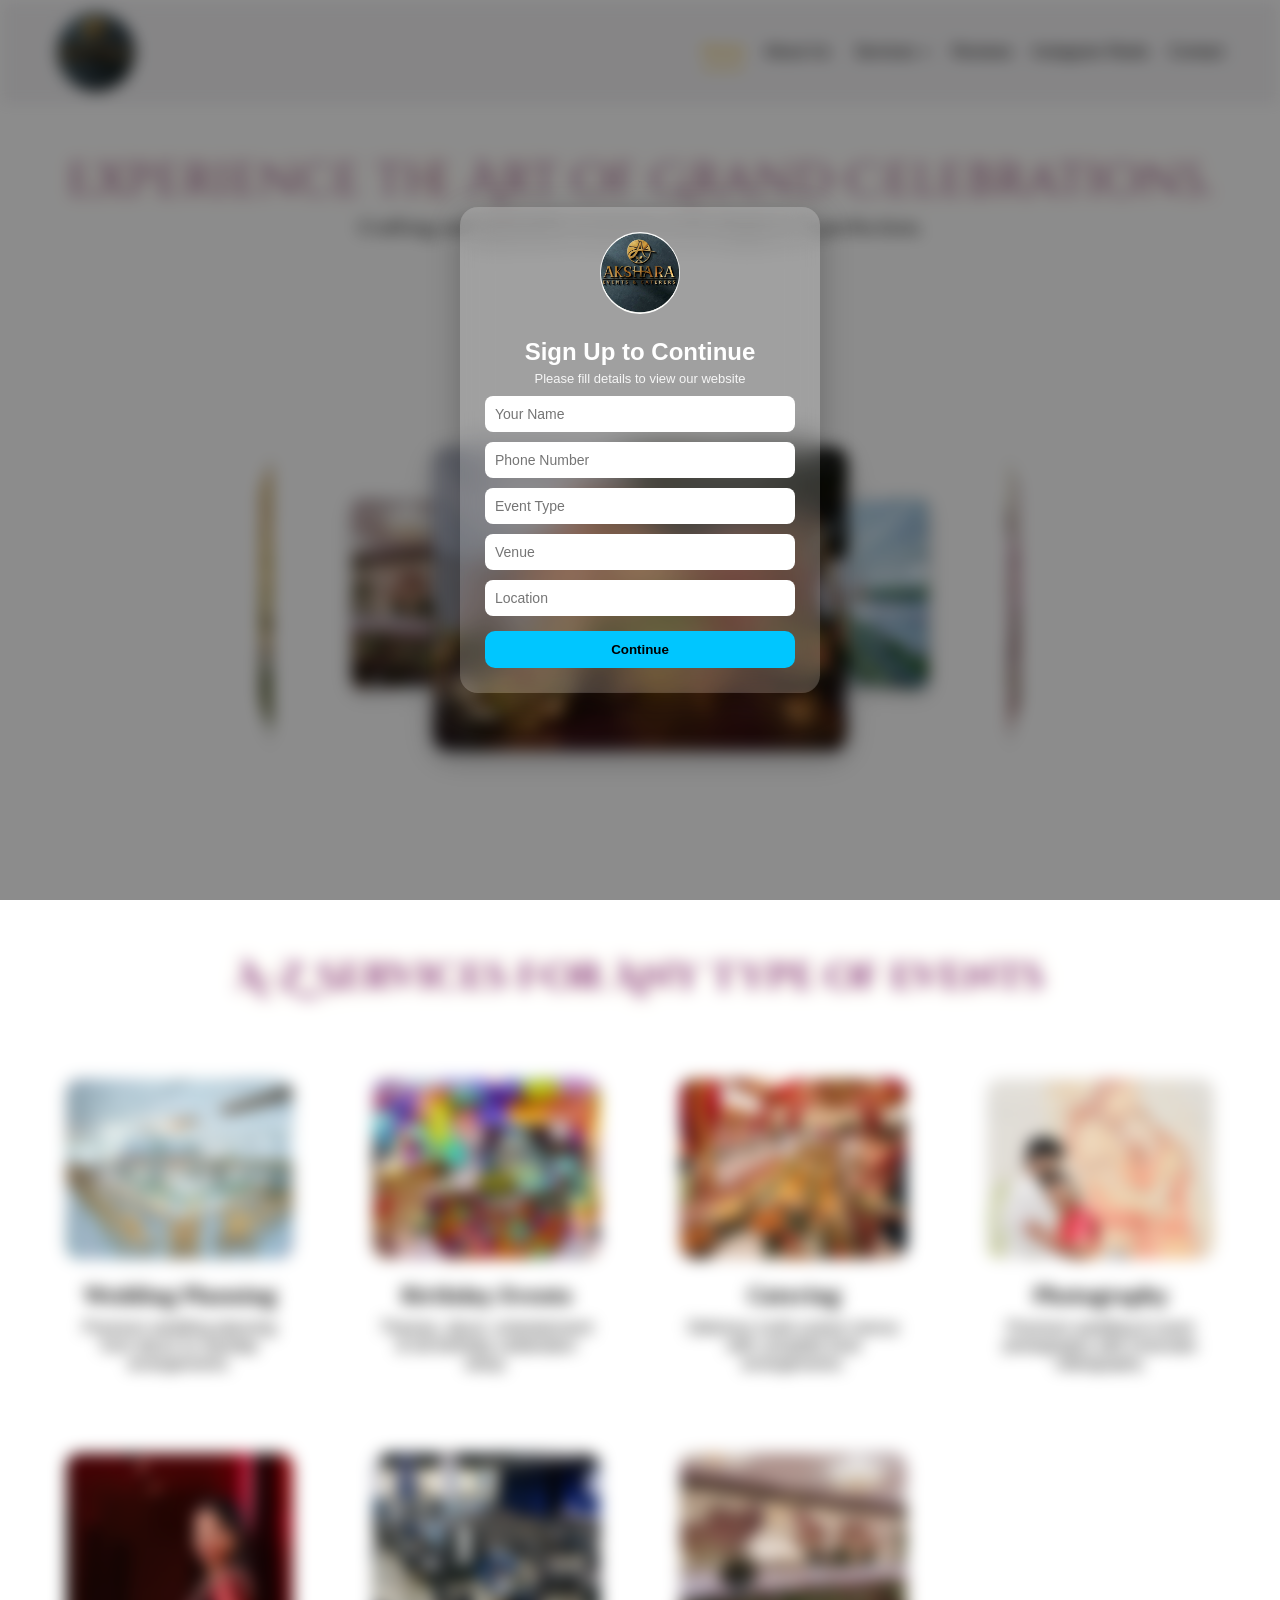
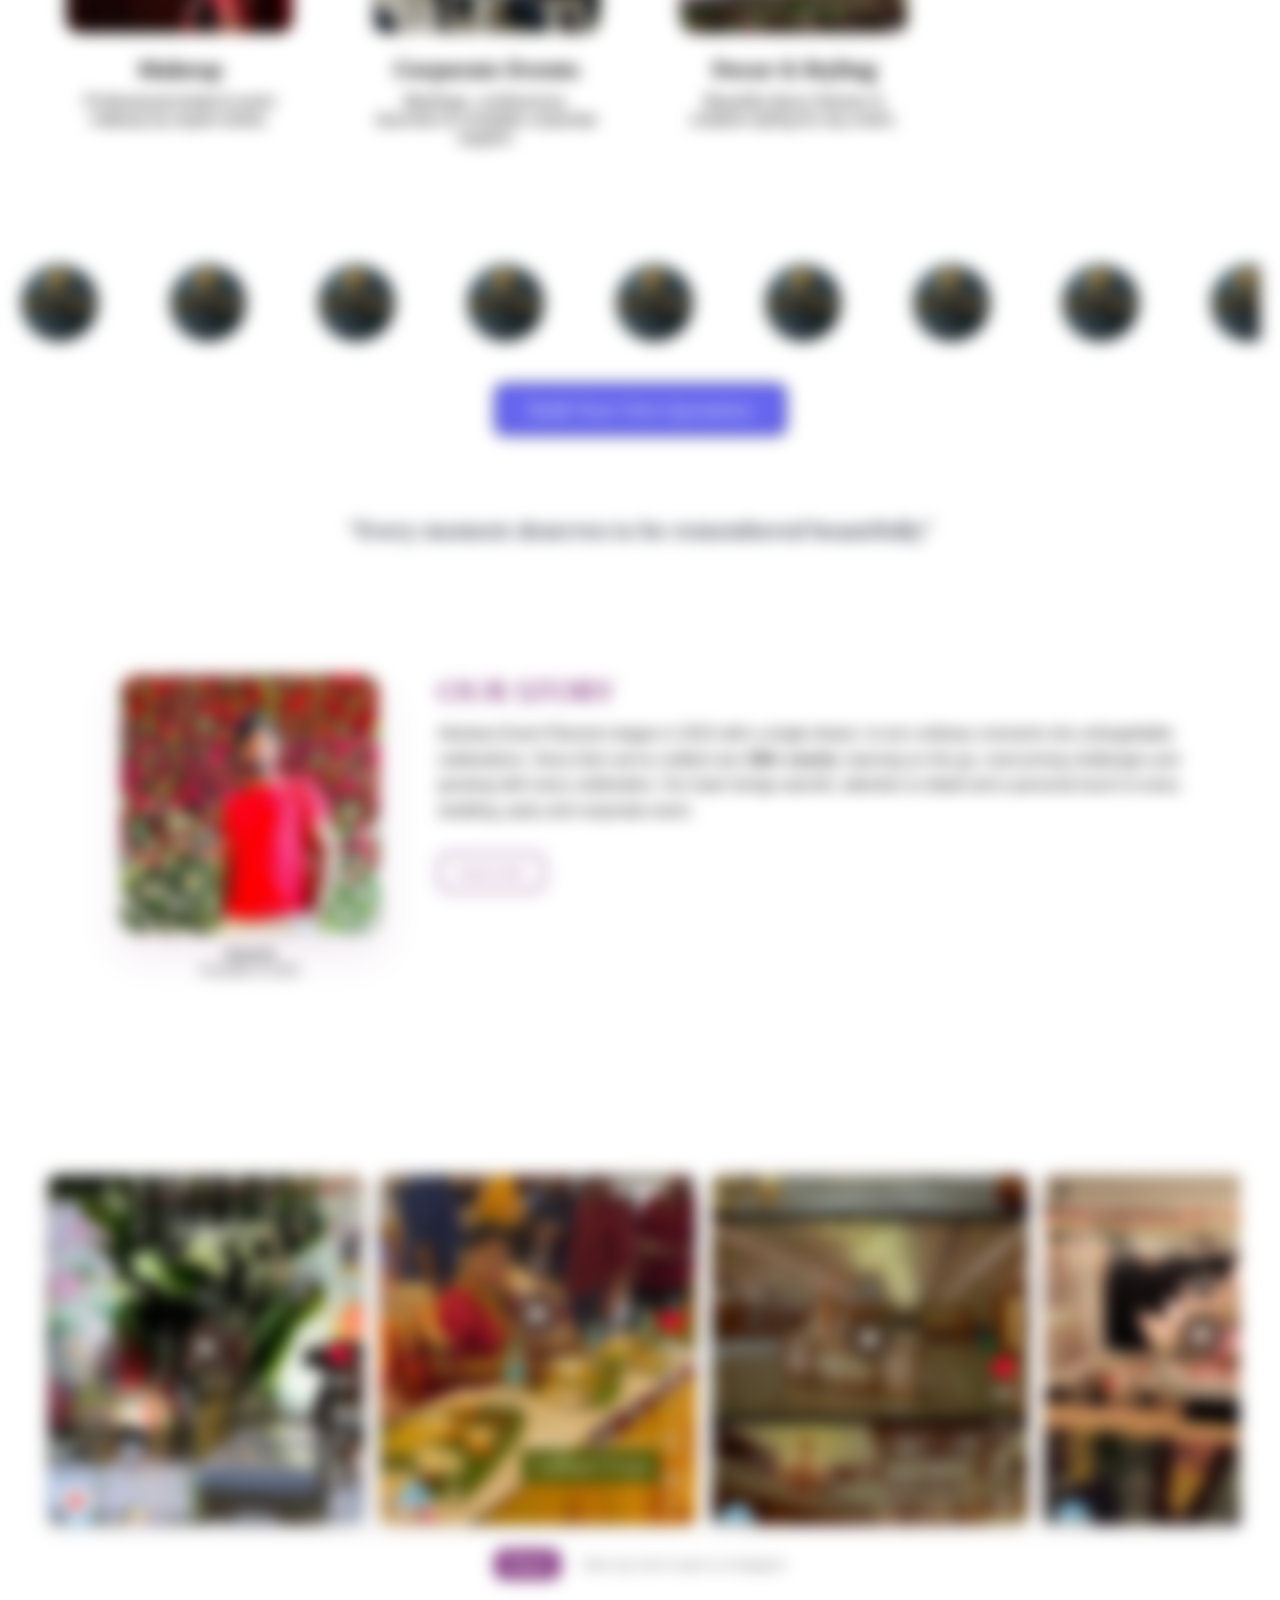
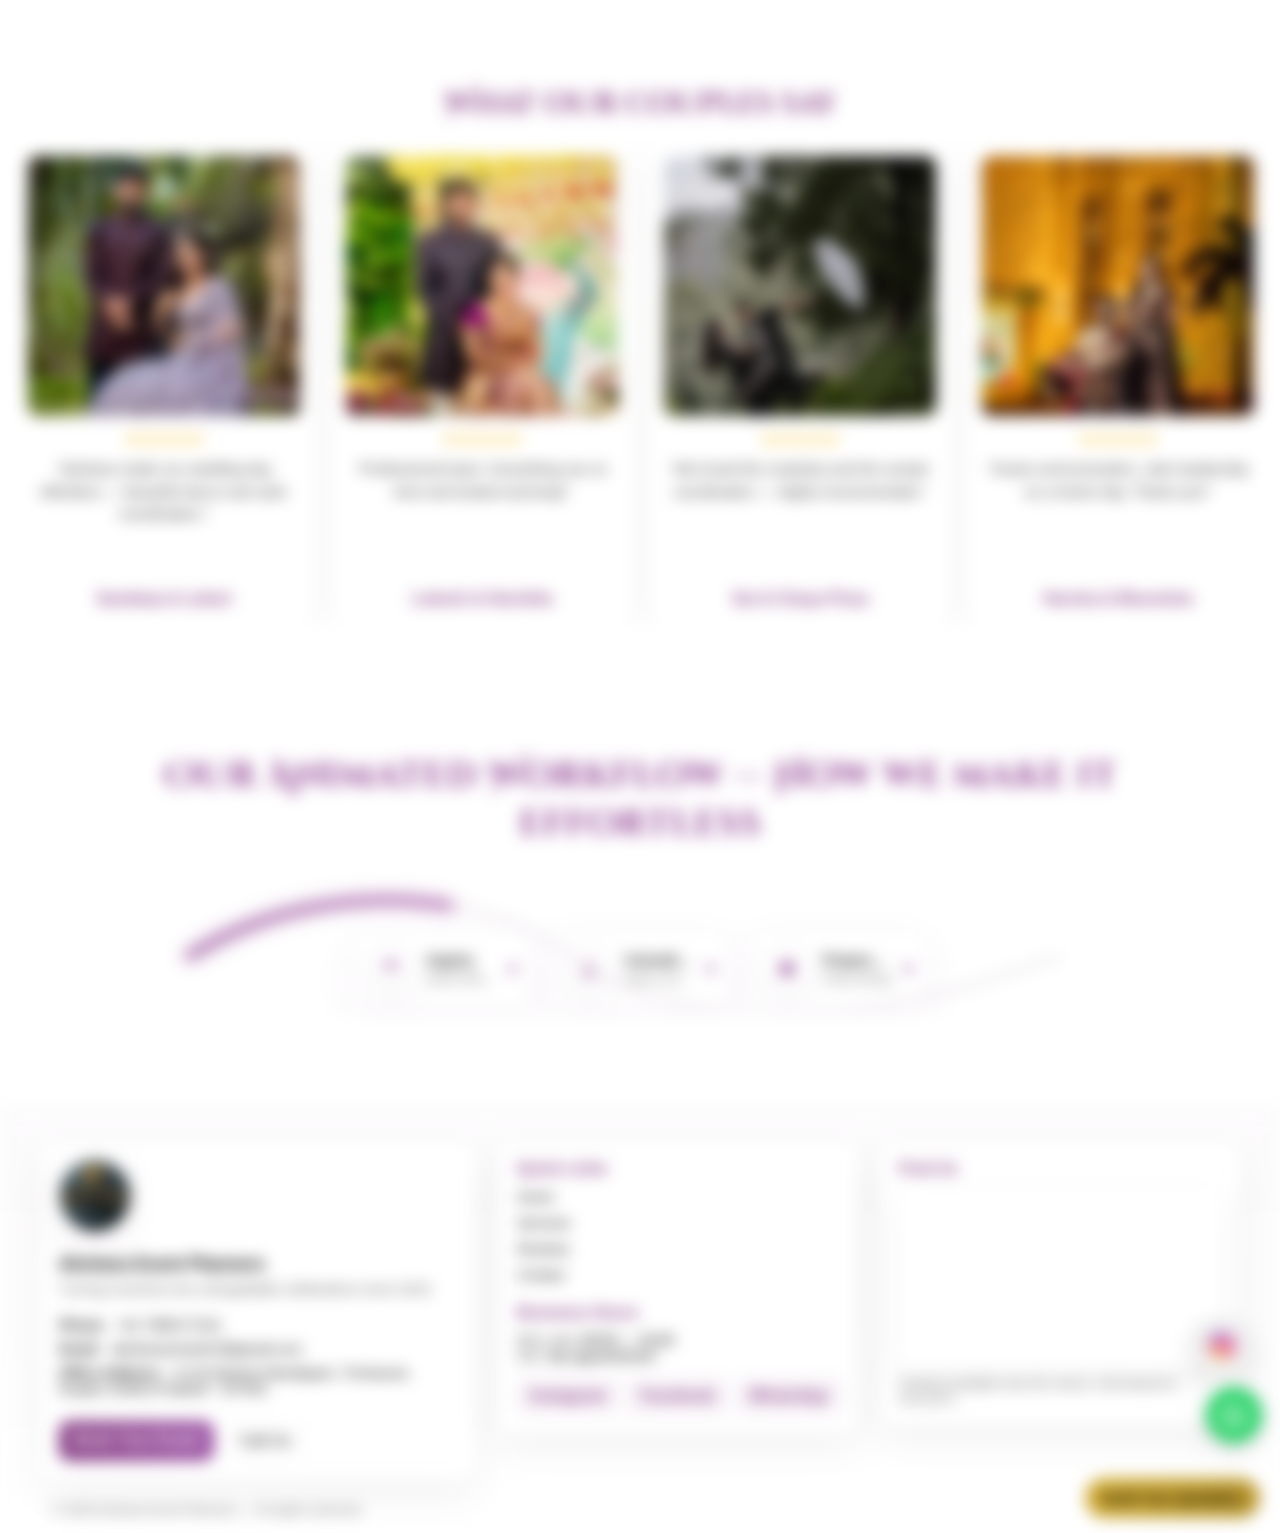
==== index.html @ a8a4c5d9 "Initial commit - Akshara Event Website" ====
<!DOCTYPE html>
<html lang="en">
<head>
  <meta charset="UTF-8" />
  <meta name="viewport" content="width=device-width, initial-scale=1, maximum-scale=1">
  <meta name="description" content="Akshara Event Planners in Tirupati offering wedding planning, reception decor, birthdays & corporate events with creative designs and professional execution.">

  <title>Akshara Event Planners | Wedding & Event Organisers in Tirupati</title>

  <!-- Link CSS + JS -->
  <link rel="stylesheet" href="styles.css" />
  <script src="script.js" defer></script>

  <!-- Google Fonts -->
  <link href="https://fonts.googleapis.com/css2?family=Cinzel+Decorative:wght@700&family=Lora:wght@400;500&display=swap" rel="stylesheet">
</head>
<body>

  <!-- ===== SIGNUP GATE OVERLAY ===== -->
<div id="signupOverlay" class="overlay">
  <div class="signup-card">
    <img src="gallery/aksharalogo.jpeg" alt="South Indian wedding stage decoration by Akshara Event Planners Tirupati" class="logo">

    <h2>Sign Up to Continue</h2>
    <p>Please fill details to view our website</p>

    <form id="signupForm">
      <input type="text" name="name" placeholder="Your Name" required>

      <input 
        type="tel" 
        name="phone" 
        placeholder="Phone Number" 
        required 
        pattern="[0-9]{10}" 
        maxlength="10"
      >

      <input type="text" name="eventType" placeholder="Event Type" required>
      <input type="text" name="venue" placeholder="Venue" required>
      <input type="text" name="location" placeholder="Location" required>

      <button type="submit">Continue</button>
    </form>
  </div>
</div>

<!-- ===== WEBSITE CONTENT ===== -->
<div id="websiteContent" class="blurred">
  <!-- YOUR ENTIRE WEBSITE CONTENT HERE -->
  <!-- <h1>Welcome to My Website</h1>
  <p>This content is visible after signup</p>
</div> -->
  
  <!-- ================= HEADER (single) ================= -->
  <header>
    <div class="header-inner" back>
      <a href="#" class="brand">
        <div class="brand-logo">
          <img src="gallery/aksharalogo.jpeg" alt="Akshara Event Planners Logo" />
        </div>
      </a>

      <nav>
        <button class="menu-toggle" aria-label="Toggle menu">
          <span></span><span></span><span></span>
        </button>

        <ul class="nav-links">
          <li><a href="#home" class="active">Home</a></li>
          <li><a href="#about">About Us</a></li>
          <li class="has-dropdown"><a href="#services"></a>
            <button type="button">Services <span class="dropdown-toggle-icon">▼</span></button>
            <div class="dropdown-menu">
              <a href="weddingdecoration.html">Wedding Planning</a>
              <a href="corporateevents.html">Corporate Events</a>
              <a href="birthday.html">Birthday Events</a>
              <!-- <a href="#decor">Decor & Styling</a> -->
              <a href="https://www.google.com/search?q=akshara+catering+%7C+best+catering+services+in+tirupati&oq=&gs_lcrp=[base64]&sourceid=chrome&ie=UTF-8">Cattering</a>
              <a href="#Photography">Wedding Photography</a>
            </div>
          </li>
          <!-- <li><a href="#portfolio">Portfolio</a></li> -->
          <li><a href="#testimonials">Reviews</a></li>
          <li><a href="#reels">Instagram Reels</a></li>
          <li><a href="contact.html">Contact</a></li>
        </ul>
      </nav>
    </div>
  </header>

  <!-- ================= TITLE SECTION ================= -->
  <section class="premium-title-section" id="home">
    <h1 class="main-title">Experience the Art of Grand Celebrations.</h1>
    <p class="title-sub">Crafting unforgettable moments with elegance & perfection.</p>
  </section>

  <!-- ================= 3D SLIDER ================= -->
  <section class="slider3d-section">
    <div class="carousel" id="carousel">
      <img src="gallery/decorimage1.jpg" alt="" class="item">
      <img src="gallery/decorimage2.jpg" alt="" class="item">
      <img src="gallery/decorimage6.jpg" alt="" class="item">
      <img src="gallery/decorimage4.jpg" alt="" class="item">
      <img src="gallery/decorimage5.jpg" alt="" class="item">
    </div>
  </section>

  <!-- IMAGE LIGHTBOX -->
  <div id="imageModal" class="modal" aria-hidden="true">
    <span class="closeBtn" role="button" aria-label="Close">&times;</span>
    <img class="modal-content" id="modalImg" alt="expanded image">
  </div>

  <!-- CONTACT BUTTON -->
  <section class="contact-section">
    <a href="contact.html" class="contact-btn">Contact Now</a>
  </section>

  <!-- SERVICES GRID -->
  <section id="services-section" class="services-section">
    <h2 class="services-title">A–Z Services For Any Type of Events</h2>
    <div class="services-grid">
      <!-- cards -->
      <div class="service-card">
        <img src="gallery/weddingplanning.jpg" class="service-img" alt="">
        <h3>Wedding Planning</h3>
        <p>Premium wedding planning from decor to mandap arrangements.</p>
      </div>
      <div class="service-card">
        <img src="gallery/birthdayevents.jpg" class="service-img" alt="">
        <h3>Birthday Events</h3>
        <p>Themes, decor, entertainment & full birthday celebration setup.</p>
      </div>
      <div class="service-card">
        <img src="gallery/cateringimage.jpeg" class="service-img" alt="">
        <h3>Catering</h3>
        <p>Delicious multi-cuisine menus with complete food arrangements.</p>
      </div>
      <div class="service-card">
        <img src="gallery/photographyimage.jpg" class="service-img" alt="">
        <h3>Photography</h3>
        <p>Premium wedding & event photography with cinematic videography.</p>
      </div>
      <div class="service-card">
        <img src="gallery/makeupimage.jpg" class="service-img" alt="">
        <h3>Makeup</h3>
        <p>Professional bridal & event makeup by expert artists.</p>
      </div>
      <div class="service-card">
        <img src="gallery/corporateevent.jpeg" class="service-img" alt="">
        <h3>Corporate Events</h3>
        <p>Meetings, conferences, launches & complete corporate support.</p>
      </div>
      <div class="service-card">
        <img src="gallery/decorimage4.jpg" class="service-img" alt="">
        <h3>Decor & Styling</h3>
        <p>Beautiful decor themes & creative styling for any event.</p>
      </div>
    </div>
  </section>

  <!-- LOGO SLIDER -->
  <section class="logo-ultra-section">
    <div class="logo-ultra-slider">
      <div class="logo-ultra-track">
        <div class="logo-card"><img src="gallery/aksharalogo.jpeg" alt="logo 1"></div>
        <div class="logo-card"><img src="gallery/aksharalogo.jpeg" alt="logo 2"></div>
        <div class="logo-card"><img src="gallery/aksharalogo.jpeg" alt="logo 3"></div>
        <div class="logo-card"><img src="gallery/aksharalogo.jpeg" alt="logo 4"></div>
        <div class="logo-card"><img src="gallery/aksharalogo.jpeg" alt="logo 5"></div>
        <div class="logo-card"><img src="gallery/aksharalogo.jpeg" alt="logo 6"></div>
        <div class="logo-card"><img src="gallery/aksharalogo.jpeg" alt="logo 7"></div>
        <div class="logo-card"><img src="gallery/aksharalogo.jpeg" alt="logo 8"></div>
        <div class="logo-card"><img src="gallery/aksharalogo.jpeg" alt="logo 9"></div>
        <div class="logo-card"><img src="gallery/aksharalogo.jpeg" alt="logo 10"></div>
      </div>
    </div>

    <a href="quotation.html" class="more-btn">Build Your Own Quotation</a>
  </section>

  <!-- IG QUOTE + FOLLOW -->
  <section class="ig-quote-wrapper">
    <p class="ig-quote">“Every moment deserves to be remembered beautifully.”</p>

    <button class="ig-floating-follow-btn" onclick="window.open('https://instagram.com/AksharaEventPlanners','_blank')">
      <img src="gallery/instagramlogo.jpeg" class="ig-follow-logo" alt="brand">
    </button>
  </section>

  <!-- ================= ABOUT US SECTION ================= -->
  <section id="about" class="about-section">
    <div class="about-inner">
      <div class="about-visual">
        <div class="ceo-photo-wrap">
          <img src="gallery/ceoimage.jpg" alt="CEO - Akshara Event Planners" class="ceo-photo">
        </div>
        <figcaption class="ceo-name"><strong>Ganesh</strong><br>Founder & CEO</figcaption>
      </div>

      <div class="about-text">
        <h2 class="section-title">Our Story</h2>

        <p class="about-summary">
          Akshara Event Planners began in 2015 with a single dream: to turn ordinary moments into unforgettable celebrations.
          Since then we've crafted over <strong>350+ events</strong>, learning on the go, overcoming challenges and growing with every celebration.
          Our team brings warmth, attention to detail and a personal touch to every wedding, party and corporate event.
        </p>

        <div class="about-more" id="aboutMore" aria-hidden="true">
          <p>
            In our early days we faced long nights, tight budgets and venues that tested our patience — but each challenge made us better.
            We learned to design beautiful setups on small budgets, build trusted vendor relationships, and deliver calm leadership on hectic days.
            Today, Akshara is more than a service — it's a promise to craft joyful, elegant experiences that families remember for life.
          </p>
          <p>
            Every event we do is guided by the same values: empathy, creativity and reliability. Whether it's a traditional wedding,
            an intimate ceremony, or a large corporate launch, our goal is the same — flawless execution so you can be present and enjoy each moment. and We are the best event planners in Tirupati.
          </p>
        </div>

        <div class="about-actions">
          <button id="knowMoreBtn" class="btn outline">Know more</button>
        </div>
      </div>
    </div>
  </section>

  <!-- ================= Reels Horizontal Auto Carousel ================= -->
<section id="reels" class="reels-section">
  <div class="reels-head">
    <h3 class="reels-title">Latest Reels</h3>
    <p class="reels-sub">Behind the scenes, quick reels & highlights</p>
  </div>

  <div class="reels-viewport" aria-label="Instagram reels carousel">
    <div class="reel-track" id="reelTrack">
      <!-- Example items: replace href with your actual Instagram reel permalink
           and src with your thumbnail image in gallery/insta/ -->
      <a class="reel-item" href="https://www.instagram.com/reel/DQOM_k2k7f5/?igsh=MWEwZmtjaDA4N256dg==" target="_blank" rel="noopener noreferrer" aria-label="Reel 1">
        <img src="gallery/instagramreel1.jpg" alt="Reel 1 - Decoration time-lapse" loading="lazy">
      </a>

      <a class="reel-item" href="https://www.instagram.com/reel/CrPeteFx7mr/?igsh=dTQ3bzVjM2xqcXB0" target="_blank" rel="noopener noreferrer" aria-label="Reel 2">
        <img src="gallery/instagramreel2.jpg" alt="Reel 2 - Bridal makeup" loading="lazy">
      </a>

      <a class="reel-item" href="https://www.instagram.com/reel/CracRfCuYcS/?igsh=eWMxdmpnbXRmdmhr" target="_blank" rel="noopener noreferrer" aria-label="Reel 3">
        <img src="gallery/instagramreel3.jpg" alt="Reel 3 - Venue setup" loading="lazy">
      </a>

      <a class="reel-item" href="https://www.instagram.com/reel/Coy3TlejF5F/?igsh=MTF2ZjdsdXBwM3g5Yw==" target="_blank" rel="noopener noreferrer" aria-label="Reel 4">
        <img src="gallery/instagramreel4.jpg" alt="Reel 4 - Catering highlights" loading="lazy">
      </a>

      <a class="reel-item" href="https://www.instagram.com/reel/C87RhzxSnPH/?igsh=MXgxZXFjbmhqZWkwZw==" target="_blank" rel="noopener noreferrer" aria-label="Reel 4">
        <img src="gallery/instagramreel5.jpg" alt="Reel 4 - Catering highlights" loading="lazy">
      </a>

      <!-- add as many items as you want; script duplicates them for continuous loop -->
    </div>
  </div>

  <div class="reels-controls">
    <button id="reelBtnPause" class="reel-btn">Pause</button>
    <button id="reelBtnPlay" class="reel-btn" hidden>Play</button>
    <small class="reels-note">Click any reel to open on Instagram</small>
  </div>
</section>

<!-- ========== Testimonials (drop this where you want the section) ========== -->
<section id="testimonials" class="testimonial-section">
  <h2 class="testimonial-title">What our couples say</h2>

  <div class="testimonial-slider-wrap" aria-hidden="false">
    <div id="testimonialSlider" class="testimonial-slider" role="list" aria-label="Testimonials carousel">
      <!-- 6 original cards (JS will duplicate them for the seamless loop) -->
      <article class="testimonial-card" role="listitem" data-index="1" data-href="#">
        <img class="review-photo" src="gallery/couple1image.jpg" alt="Client photo 1">
        <div class="stars" aria-hidden="true">★★★★★</div>
        <p class="review-text">“Akshara made our wedding day effortless — beautiful decor and calm coordination.”</p>
        <div class="review-name">Sandeep & Lahari</div>
      </article>

      <article class="testimonial-card" role="listitem" data-index="2" data-href="#">
        <img class="review-photo" src="gallery/couple2image.jpg" alt="Client photo 2">
        <div class="stars" aria-hidden="true">★★★★★</div>
        <p class="review-text">“Professional team. Everything ran on time and looked stunning!”</p>
        <div class="review-name">Lokesh & Harshita</div>
      </article>

      <article class="testimonial-card" role="listitem" data-index="3" data-href="#">
        <img class="review-photo" src="gallery/couple3image.jpg" alt="Client photo 3">
        <div class="stars" aria-hidden="true">★★★★★</div>
        <p class="review-text">“We loved the creativity and the vendor coordination — highly recommended.”</p>
        <div class="review-name">Sai & Chaya Priya</div>
      </article>

      <article class="testimonial-card" role="listitem" data-index="4" data-href="#">
        <img class="review-photo" src="gallery/couple4i.jpg" alt="Client photo 4">
        <div class="stars" aria-hidden="true">★★★★★</div>
        <p class="review-text">“Great communication, calm leadership on a hectic day. Thank you!”</p>
        <div class="review-name">Harsha & Mounisha</div>
      </article>

      <article class="testimonial-card" role="listitem" data-index="5" data-href="#">
        <img class="review-photo" src="gallery/couple5image.jpg" alt="Client photo 5">
        <div class="stars" aria-hidden="true">★★★★★</div>
        <p class="review-text">“Impeccable attention to detail. Guests were impressed with every setup.”</p>
        <div class="review-name">Ganesh & Sirisha</div>
      </article>

      <article class="testimonial-card" role="listitem" data-index="6" data-href="#">
        <img class="review-photo" src="gallery/couple6image.jpg" alt="Client photo 6">
        <div class="stars" aria-hidden="true">★★★★★</div>
        <p class="review-text">“Personal service and beautiful execution. We enjoyed every moment.”</p>
        <div class="review-name">Chaitanya & Tejaswini</div>
      </article>
      <article class="testimonial-card" role="listitem" data-index="6" data-href="#">
        <img class="review-photo" src="gallery/couple7i.jpg" alt="Client photo 6">
        <div class="stars" aria-hidden="true">★★★★★</div>
        <p class="review-text">“Personal service and beautiful execution. We enjoyed every moment.”</p>
        <div class="review-name">Srinivas & Lavanya</div>
      </article>
    </div>
  </div>
</section>

<!-- Modal to show expanded testimonial when card clicked -->
<div id="testimonialModal" class="testimonial-modal" aria-hidden="true" role="dialog" aria-label="Testimonial details">
  <div class="modal-content">
    <button class="close-modal" aria-label="Close testimonial">×</button>
    <img id="modalPhoto" class="modal-photo" src="" alt="Client photo">
    <h3 id="modalName"></h3>
    <p id="modalText"></p>
  </div>
</div>

<!-- ===== Premium Animated Workflow (drop-in) ===== -->
<section id="animated-workflow" class="animated-workflow" aria-label="Our animated workflow">
  <div class="workflow-container">
    <h2 class="workflow-heading">Our Animated Workflow — How we make it effortless</h2>

    <div class="workflow-canvas">
      <!-- SVG connector (centered elegant curve) -->
      <svg id="wfConnector" class="wf-connector" viewBox="0 0 1200 140" preserveAspectRatio="xMidYMid meet" aria-hidden="true">
        <defs>
          <linearGradient id="wfGrad" x1="0" x2="1">
            <stop offset="0%" stop-color="#8f3f92"/>
            <stop offset="100%" stop-color="#c77bc1"/>
          </linearGradient>
          <filter id="wfGlow" height="300%" width="300%" x="-100%" y="-100%">
            <feGaussianBlur stdDeviation="8" result="coloredBlur"/>
            <feMerge>
              <feMergeNode in="coloredBlur"/>
              <feMergeNode in="SourceGraphic"/>
            </feMerge>
          </filter>
        </defs>

        <!-- subtle base path -->
        <path id="wfPath" d="M60 90 C 200 0, 400 0, 520 90 C 640 180, 860 180, 1100 90" stroke="#efe9ee" stroke-width="6" fill="none" stroke-linecap="round"/>
        <path id="wfPathActive" d="M60 90 C 200 0, 400 0, 520 90 C 640 180, 860 180, 1100 90"
              stroke="url(#wfGrad)" stroke-width="6" fill="none" stroke-linecap="round" stroke-dasharray="0 1000" filter="url(#wfGlow)"/>
        <circle id="wfDot" r="10" fill="#fff" stroke="#883f85" stroke-width="3" style="opacity:0; transform-origin:center;"/>
      </svg>

      <ol id="wfSteps" class="wf-steps" role="list" aria-label="Workflow steps">
        <!-- Keep same content as your steps; example first three shown, rest preserved -->
        <li class="wf-step" data-step="1" data-title="Inquiry">
          <button class="wf-btn" aria-expanded="false" aria-controls="wfPanel1">
            <span class="wf-icon" aria-hidden="true">
              <svg width="20" height="20" viewBox="0 0 24 24"><path fill="#8f3f92" d="M2 3h20v2H2zM4 7h16v2H4zM6 11h12v2H6z"/></svg>
            </span>
            <div class="wf-meta">
              <div class="wf-title">Inquiry</div>
              <div class="wf-sub">Quick availability check</div>
            </div>
            <span class="wf-arrow" aria-hidden="true">▾</span>
          </button>
          <div id="wfPanel1" class="wf-panel" hidden>
            <p>Message us with your date and rough guest count — we’ll respond within 24 hours with availability and next steps.</p>
          </div>
        </li>

        <li class="wf-step" data-step="2" data-title="Consultation">
          <button class="wf-btn" aria-expanded="false" aria-controls="wfPanel2">
            <span class="wf-icon"><svg width="20" height="20" viewBox="0 0 24 24"><path fill="#8f3f92" d="M12 2a5 5 0 015 5v3h-2V7a3 3 0 10-6 0v3H7V7a5 5 0 015-5zM5 15h14v5H5z"/></svg></span>
            <div class="wf-meta"><div class="wf-title">Consultation</div><div class="wf-sub">Call or meeting</div></div>
            <span class="wf-arrow">▾</span>
          </button>
          <div id="wfPanel2" class="wf-panel" hidden><p>We capture theme preferences, budget and expectations to craft a custom plan.</p></div>
        </li>

        <li class="wf-step" data-step="3" data-title="Proposal">
          <button class="wf-btn" aria-expanded="false" aria-controls="wfPanel3">
            <span class="wf-icon"><svg width="20" height="20" viewBox="0 0 24 24"><path fill="#8f3f92" d="M3 3h18v2H3zm2 4h14v12H5z"/></svg></span>
            <div class="wf-meta"><div class="wf-title">Proposal & Quote</div><div class="wf-sub">Clear pricing</div></div>
            <span class="wf-arrow">▾</span>
          </button>
          <div id="wfPanel3" class="wf-panel" hidden><p>Receive a transparent proposal with timeline and vendor options.</p></div>
        </li>

        <!-- Repeat for all 9 steps, preserving contents -->
        <!-- ... -->
      </ol>
    </div>
  </div>
</section>

<!-- //whatsapp float chat button -->
<a id="whatsapp-float" class="whatsapp-float" href="https://wa.me/919876543210?text=Hello%20I%20have%20a%20query" target="_blank" rel="noopener noreferrer" aria-label="Chat on WhatsApp">
  <!-- Inline WhatsApp SVG icon -->
  <svg viewBox="0 0 24 24" width="26" height="26" aria-hidden="true" focusable="false">
    <path d="M20.52 3.48A11.88 11.88 0 0012 0C5.372 0 .001 5.372.001 12 0 14.203.57 16.298 1.65 18.11L0 24l6.05-1.59A11.938 11.938 0 0012 24c6.628 0 12-5.372 12-12 0-1.95-.47-3.8-1.48-5.42zM12 21.6c-1.8 0-3.54-.48-5.05-1.38l-.36-.21-3.6.95.96-3.52-.23-.37A9.6 9.6 0 012.4 12c0-5.31 4.29-9.6 9.6-9.6s9.6 4.29 9.6 9.6-4.29 9.6-9.6 9.6z" fill="currentColor"/>
    <path d="M17.1 14.2c-.3-.15-1.76-.87-2.03-.97-.27-.1-.47-.15-.67.15s-.77.97-.95 1.17c-.17.2-.34.22-.63.07-.29-.15-1.24-.46-2.36-1.43-.87-.78-1.46-1.74-1.63-2.03-.17-.29-.02-.44.12-.59.12-.12.27-.33.41-.5.14-.17.18-.29.27-.48.09-.19.05-.36-.03-.51-.08-.15-.67-1.62-.92-2.22-.24-.58-.49-.5-.67-.51l-.57-.01c-.19 0-.5.07-.76.36-.26.28-1 1-1 2.45s1.03 2.84 1.17 3.04c.14.2 2.02 3.09 4.9 4.32 1.04.45 1.85.72 2.48.92.95.29 1.81.25 2.49.15.76-.11 2.33-.95 2.66-1.86.33-.9.33-1.68.23-1.86-.11-.18-.4-.29-.8-.45z" fill="#fff"/>
  </svg>
</a>
<!-- whatsapp float button end -->
 <!-- Floating Book Quotation Button -->
<a href="quotation.html" class="floating-quote-btn">
  Build Your Quotation
</a>


<!-- ===== Footer: Contact Info + Map (Option 3) ===== -->
<footer id="siteFooter" class="site-footer" aria-labelledby="footerTitle">
  <div class="footer-top">
    <div class="footer-inner">

      <!-- Column 1: Brand + short about -->
      <div class="footer-col footer-brand-col">
        <a href="#home" class="footer-logo-link" aria-label="Akshara Event Planners home">
          <img src="gallery/aksharalogo.jpeg" alt="Akshara Event Planners logo" class="footer-logo">
        </a>
        <div class="brand-info">
          <h3 class="brand-name">Akshara Event Planners</h3>
          <p class="brand-tag">Turning moments into unforgettable celebrations since 2015.</p>
        </div>

        <div class="contact-quick">
          <a href="tel:+919000000000" class="contact-line" aria-label="Call Akshara Event Planners">
            <strong>Phone:</strong> +91 7989177231
          </a>
          <a href="mailto:hello@aksharaevents.com" class="contact-line" aria-label="Email Akshara Event Planners">
            <strong>Email:</strong> aksharavents2k15@gmail.com
          </a>
          <div class="contact-line">
            <strong> Office Address:</strong> S.S.B kalyana Mandapam, Tirchanoor, tirupati, Andhra Pradesh - 517501
          </div>
        </div>

        <div class="footer-cta">
          <a class="btn primary" href="contact.html" title="Book Now">Book Your Event</a>
          <a class="btn ghost" href="tel:+917989177231" title="Call Now">Call Us</a>
        </div>
      </div>

      <!-- Column 2: Quick links & hours -->
      <div class="footer-col footer-links-col" role="navigation" aria-label="Footer Quick Links">
        <h4 class="col-title">Quick Links</h4>
        <ul class="quick-links">
          <li><a href="#home">Home</a></li>
          <li><a href="#services-section">Services</a></li>
          <!-- <li><a href="#portfolio">Portfolio</a></li> -->
          <!-- <li><a href="#terms&conditions">Terms & Conditions</a></li> -->
          <li><a href="#reviews">Reviews</a></li>
          <li><a href="contact.html">Contact</a></li>
        </ul>

        <h4 class="col-title" style="margin-top:20px;">Business Hours</h4>
        <div class="hours">
          <div>Mon–Sat: <strong>09:00 — 19:00</strong></div>
          <div>Sun: <strong>By appointment</strong></div>
        </div>

        <div class="socials" aria-label="Social links">
          <a href="https://www.instagram.com/aksharaeventplanners/?igsh=MWY5bDljaWp2OTU4aw%3D%3D#" target="_blank" rel="noopener" aria-label="Instagram" class="social-btn">Instagram</a>
          <a href="https://facebook.com/yourpage" target="_blank" rel="noopener" aria-label="Facebook" class="social-btn">Facebook</a>
          <a href="https://wa.me/917989177231" target="_blank" rel="noopener" aria-label="WhatsApp" class="social-btn">WhatsApp</a>
        </div>
      </div>

      <!-- Column 3: Map -->
      <div class="footer-col footer-map-col" aria-hidden="false">
        <h4 class="col-title">Find Us</h4>

        <!-- Replace src with your embedded Google Maps iframe src (or keep as placeholder) -->
        <div class="map-wrap" role="region" aria-label="Map showing Akshara Event Planners location">
          <iframe
            class="map-iframe"
            src="https://www.google.com/maps/embed?pb=!1m18!1m12!1m3!1d3877.858610264182!2d79.43775637451263!3d13.605446300666284!2m3!1f0!2f0!3f0!3m2!1i1024!2i768!4f13.1!3m3!1m2!1s0x3a4d4bcce1501ae3%3A0x78ae1f581827fffb!2sAkshara%20Event%20planners%20%26%20event%20management%20company!5e0!3m2!1sen!2sin!4v1764820922101!5m2!1sen!2sin" 
            title="Akshara Event Planners location map"
            loading="lazy"
            referrerpolicy="no-referrer-when-downgrade"
          ></iframe>
        </div>

        <p class="map-note">Parking available near the venue. Call ahead for directions.</p>
      </div>

    </div>
  </div>

  <div class="footer-bottom" role="contentinfo">
    <div class="copyright">© <span id="footerYear"></span> Akshara Event Planners — All rights reserved.</div>
    <div class="footer-legal">
      <a href="/privacy.html">Privacy</a> · <a href="/terms.html">Terms</a>
    </div>
  </div>
</footer>
<!-- ===== Footer end ===== -->



</body>
</html>
---- styles.css ----
* { margin: 0; padding: 0; box-sizing: border-box; }
body { font-family: system-ui, -apple-system, BlinkMacSystemFont, "Segoe UI", sans-serif; background:white; }
/* ---------- START: your existing styles (kept) ---------- */
/* paste your original CSS here OR include your previous styles file before the gating CSS */
/* For this deliverable I include the gating + necessary base styles only to avoid duplication. */

/* Reset */
* { margin:0; padding:0; box-sizing:border-box; }

/* Body */
body { font-family: system-ui, -apple-system, "Segoe UI", Roboto, "Lora", sans-serif; background: #fff; color: #111; -webkit-font-smoothing:antialiased; -moz-osx-font-smoothing:grayscale; }

* {
  box-sizing: border-box;
  font-family: "Poppins", sans-serif;
}
html, body {
  width: 100%;
  overflow-x: hidden;
  scroll-behavior: smooth;
}

/* Overlay */
.overlay {
  position: fixed;
  inset: 0;
  background: rgba(0,0,0,0.45);
  display: flex;
  justify-content: center;
  align-items: center;
  z-index: 9999;
}

/* Glass Card */
.signup-card {
  width: 90%;
  max-width: 360px;
  padding: 25px;
  border-radius: 18px;
  background: rgba(255, 255, 255, 0.18);
  backdrop-filter: blur(15px);
  -webkit-backdrop-filter: blur(15px);
  box-shadow: 0 8px 32px rgba(0,0,0,0.25);
  color: #fff;
  text-align: center;
}

/* Logo */
.logo {
  width: 80px;
  margin-bottom: 10px;
  border-radius: 50%;
}

/* Form */
.signup-card h2 {
  margin: 10px 0 5px;
}

.signup-card p {
  font-size: 13px;
  opacity: 0.9;
}

.signup-card input {
  width: 100%;
  padding: 10px;
  margin-top: 10px;
  border-radius: 8px;
  border: none;
  outline: none;
  font-size: 14px;
}

.signup-card button {
  margin-top: 15px;
  width: 100%;
  padding: 11px;
  border: none;
  border-radius: 10px;
  background: #00c6ff;
  color: #000;
  font-weight: 600;
  cursor: pointer;
}

/* Website blur */
.blurred {
  filter: blur(8px);
  pointer-events: none;
}

/* Mobile Friendly */
@media (max-width: 480px) {
  .signup-card {
    padding: 20px;
  }
}
/* ---------- END: your existing styles ---------- */
/* HEADER WRAPPER */
header { position: sticky; top: 0; z-index: 100; background: rgba(243, 242, 244, 0.95); backdrop-filter: blur(10px); color: black; border-bottom: 1px solid rgba(255, 255, 255, 0.08); }

.header-inner { max-width: 1200px; margin: 0 auto; padding: 12px 16px; display: flex; align-items: center; justify-content: space-between; gap: 20px; }

/* LOGO + BRAND NAME */
.brand { display: flex; align-items: center; gap: 10px; }

.brand-logo { width: 80px; height: 80px; border-radius: 50%; overflow: hidden; border: none; display: flex; align-items: center; justify-content: center; }

.brand-logo img { width: 100%; height: 100%; object-fit: cover; }

.brand-text { display: flex; flex-direction: column; line-height: 1.1; }

.brand-text span:first-child { font-size: 14px; letter-spacing: 2px; text-transform: uppercase; color: #f5b400; }

.brand-text span:last-child { font-size: 18px; font-weight: 700; letter-spacing: 0.5px; }

/* NAVIGATION */
nav { display: flex; align-items: center; gap: 24px; }

.nav-links { list-style: none; display: flex; align-items: center; gap: 20px; color: black; }

.nav-links li { position: relative; }

.nav-links a, .nav-links button { background: none; border: none; cursor: pointer; font: inherit; color: black; text-decoration: none; padding: 6px 0; transition: color 0.2s ease, transform 0.2s ease; display: inline-flex; align-items: center; gap: 6px; }

.nav-links a:hover, .nav-links button:hover { color: #f5b400; transform: translateY(-1px); }

.nav-links .active { color: #f5b400; border-bottom: 2px solid #f5b400; }

/* SERVICES DROPDOWN - DESKTOP */
.has-dropdown:hover .dropdown-menu { opacity: 1; visibility: visible; transform: translateY(6px); pointer-events: auto; }

.mobile-menu { position: fixed; top: 0; right: -100%; width: 80%; height: 100%; background: #fff; color: #000; transition: 0.3s ease; padding: 40px 20px; z-index: 9999; border-radius: 20px 0 0 20px; }

.mobile-menu.open { right: 0; }

.dropdown-toggle-icon { font-size: 10px; }

.dropdown-menu { position: absolute; top: 100%; left: 0; margin-top: 4px; min-width: 180px; background: #121019; border-radius: 10px; padding: 10px 0; box-shadow: 0 10px 30px rgba(0, 0, 0, 0.6); opacity: 0; visibility: hidden; transform: translateY(15px); transition: all 0.2s ease; pointer-events: none; z-index: 200; }

.dropdown-menu a { display: block; padding: 8px 14px; font-size: 14px; width: 100%; text-align: left; white-space: nowrap; color:white; }

.dropdown-menu a:hover { background: rgba(245, 180, 0, 0.08); }

/* HAMBURGER */
.menu-toggle { display: none; /* will show on mobile */ width:45px; height: 30px; border: none; background: none; flex-direction: column; justify-content: space-between; cursor: pointer; z-index: 99999; }
.menu-toggle span { width:100%; height: 3px; border-radius: 10px; background: rgba(152, 50, 186, 0.715); display: block; transition: transform 0.25s ease, opacity 0.2s ease; }

.menu-toggle.open span:nth-child(1) { transform: translateY(10px) rotate(45deg); }
.menu-toggle.open span:nth-child(2) { opacity: 0; }
.menu-toggle.open span:nth-child(3) { transform: translateY(-10px) rotate(-45deg); }

/* MOBILE STYLES */
@media (max-width: 768px) {
  .header-inner { padding: 8px 12px; }
  .dropdown-menu a { font-size: 16px; color: white; }
  nav { position: relative; }
  .nav-links { position: absolute; top: 110%; right: 0; flex-direction: column; align-items: flex-start; background: white; width: min(260px, 80vw); padding: 12px 16px; border-radius: 14px; box-shadow: 0 12px 35px rgba(0, 0, 0, 0.7); transform: translateY(-10px); opacity: 0; pointer-events: none; transition: all 0.25s ease; color: black; }
  .nav-links.open { transform: translateY(0); opacity: 1; pointer-events: auto; }
  .nav-links li { width: 100%; }
  .nav-links a, .nav-links button { width: 100%; padding: 8px 0; }
  .dropdown-menu { display: none !important; padding: 0 !important; margin: 0 !important; }
  .dropdown-menu a { padding: 6px 18px !important; }
  /* When services is clicked -> show dropdown */
  .nav-links li.open .dropdown-menu { display: block !important; }
  .menu-toggle { display: flex; }
}

/* Center Section */
.contact-section { height: 13vh; display: flex; justify-content: center; align-items: center; background:white; padding: 16px; }

/* BUTTON STYLE */
.contact-btn { padding: 16px 42px; font-size: 1.3rem; font-weight: 500; color: #fff; letter-spacing: 1px; border-radius: 50px; background: linear-gradient(90deg, #ac6f89); position: relative; overflow: hidden; transition: transform 0.25s ease, box-shadow 0.25s ease; }

/* Hover Animation */
.contact-btn:hover { transform: scale(1.07); }

/* Shine Effect */
.contact-btn::before { content: ""; position: absolute; top: 0; left: -100%; width: 120%; height: 100%; background: linear-gradient(120deg, transparent 0%, rgba(255, 255, 255, 0.6) 50%, transparent 100% ); transform: skewX(-20deg); transition: left 0.5s ease; }
.contact-btn:hover::before { left: 100%; }

/* Glow Pulse Animation */
.contact-btn { animation: pulseGlow 2.6s infinite ease-in-out; }

/* Responsive Button */
@media (max-width: 600px) { .contact-btn { padding: 14px 30px; font-size: 1.1rem; } }

/* title */
.premium-title-section { width: 100%; padding: 80px 20px; text-align: center; background: white; color: white; height: 30vh; }

/* MAIN TITLE */
.main-title { font-family: 'Cinzel Decorative', serif; font-size: 46px; font-weight: 500; color: #883f85; text-shadow: 0 0 18px rgba(255, 215, 120, 0.5); margin-top: -35px; letter-spacing: 1px; animation: fadeIn 1.2s ease-out; }

/* SUBTITLE */
.title-sub { font-family: 'Lora', serif; font-size: 20px; color: black; max-width: 720px; margin: auto; line-height: 1.5; animation: fadeInUp 1.5s ease-out; }

/* ANIMATIONS */
@keyframes fadeIn { from { opacity: 0; transform: scale(0.95); } to { opacity: 1; transform: scale(1); } }
@keyframes fadeInUp { from { opacity: 0; transform: translateY(20px); } to { opacity: 1; transform: translateY(0); } }

/* MOBILE RESPONSIVE */
@media (max-width: 768px) {
  .main-title { font-size: 30px; }
  .title-sub { font-size: 17px; }
}

/* SECTION BACKGROUND */
.services-section { background: white; padding: 80px 20px; color: black; text-align: center; margin-top: -40px; }

/* TITLE */
.services-title { font-size: 38px; font-family: 'Cinzel Decorative', serif; color: #883f85; margin-bottom: 50px; text-shadow: 0 0 18px rgba(255, 215, 120, 0.4); animation: fadeIn 1s ease-out; }

/* 3d slider section */
/* SECTION */
.slider3d-section { width: 100%; height: 420px; display: flex; justify-content: center; align-items: center; perspective: 1300px; background: white; }

/* CAROUSEL */
.carousel { width: 600px; height: 300px; position: relative; transform-style: preserve-3d; animation: rotateSlow 18s linear infinite; }

/* IMAGES */
.carousel img { width: 300px; height: 220px; object-fit: cover; border-radius: 12px; position: absolute; left: 150px; top: 50px; cursor: pointer; transition: 0.4s; box-shadow: 0 6px 20px rgba(0,0,0,0.25); }

/* 5 Images around circle */
.carousel img:nth-child(1) { transform: rotateY(0deg) translateZ(360px); }
.carousel img:nth-child(2) { transform: rotateY(72deg) translateZ(360px); }
.carousel img:nth-child(3) { transform: rotateY(144deg) translateZ(360px); }
.carousel img:nth-child(4) { transform: rotateY(216deg) translateZ(360px); }
.carousel img:nth-child(5) { transform: rotateY(288deg) translateZ(360px); }

/* AUTO ROTATE */
@keyframes rotateSlow { from { transform: rotateY(0deg); } to { transform: rotateY(360deg); } }

/* IMAGE POPUP MODAL */
.modal { display: none; position: fixed; inset: 0; background: rgba(0,0,0,0.85); justify-content: center; align-items: center; z-index: 9999; }

.modal-content { max-width: 90%; max-height: 90%; border-radius: 16px; animation: fadeIn 0.3s ease; }

.closeBtn { position: absolute; top: 20px; right: 30px; font-size: 40px; color: white; cursor: pointer; }

@keyframes fadeIn { from {opacity: 0; transform: scale(0.9);} to {opacity: 1; transform: scale(1);} }

/* MOBILE */
@media(max-width: 768px){
  .slider3d-section { height: 320px; perspective: 900px; margin-top: -20px; }
  .carousel { width: 220px; height: 200px; }
  .carousel img { width: 230px; height: 210px; left: 20px; top: 20px; }
  .carousel img:nth-child(1){ transform: rotateY(0deg) translateZ(180px); }
  .carousel img:nth-child(2){ transform: rotateY(72deg) translateZ(180px); }
  .carousel img:nth-child(3){ transform: rotateY(144deg) translateZ(180px); }
  .carousel img:nth-child(4){ transform: rotateY(216deg) translateZ(180px); }
  .carousel img:nth-child(5){ transform: rotateY(288deg) translateZ(180px); }
}

/* GRID */
.services-grid { max-width: 1200px; margin: auto; display: grid; grid-template-columns: repeat(auto-fit, minmax(260px, 1fr)); gap: 28px; }

/* CARD */
.service-card { background: rgba(255,255,255,0.05); padding: 25px; border-radius: 16px; border: 1px solid rgba(255,255,255,0.1); transition: 0.4s ease; position: relative; overflow: hidden; transform: translateY(10px); opacity: 0; animation: slideUp 1s ease forwards; }

/* SERVICE IMAGE */
.service-img { width: 100%; height: 180px; object-fit: cover; border-radius: 14px; margin-bottom: 18px; transition: 0.4s; }

/* Delay animations */
.service-card:nth-child(1) { animation-delay: .1s; }
.service-card:nth-child(2) { animation-delay: .2s; }
.service-card:nth-child(3) { animation-delay: .3s; }
.service-card:nth-child(4) { animation-delay: .4s; }
.service-card:nth-child(5) { animation-delay: .5s; }
.service-card:nth-child(6) { animation-delay: .6s; }
.service-card:nth-child(7) { animation-delay: .7s; }

/* HOVER EFFECT */
.service-card:hover { transform: translateY(-8px) scale(1.04); border-color: #f5c542; background: rgba(255,255,255,0.08); box-shadow: 0 0 26px rgba(245, 197, 66, 0.3); }

.service-card:hover .service-img { transform: scale(1.06); box-shadow: 0 0 18px rgba(255,255,255,0.3); }

/* SERVICE HEADING */
.service-card h3 { font-size: 22px; margin-bottom: 10px; font-family: 'Lora', serif; }

/* animations */
@keyframes slideUp { from { opacity: 0; transform: translateY(25px); } to { opacity: 1; transform: translateY(0); } }

@keyframes fadeIn { from { opacity: 0; transform: scale(0.95); } to { opacity: 1; transform: scale(1); } }

/* MOBILE */
@media(max-width: 768px) {
  .services-title { font-size: 28px; }
  .service-img { height: 220px; }
}

/* SECTION */
.logo-ultra-section { background: white; padding: 60px 20px; text-align: center; color: white; margin-top: -50px; }

/* WRAPPER */
.logo-ultra-slider { overflow: hidden; white-space: nowrap; position: relative; }

/* TRACK */
.logo-ultra-track { display: flex; gap: 70px; animation: logoSlide 18s linear infinite alternate; }

/* CARD */
.logo-card { transform-style: preserve-3d; animation: rotate3D 6s linear infinite; display: flex; justify-content: center; align-items: center; }

/* LOGO IMAGE */
.logo-card img { height: 80px; width: auto; }

/* 3D SLOW ROTATION */
@keyframes rotate3D { 0% { transform: rotateY(0deg); } 50% { transform: rotateY(10deg); } 100% { transform: rotateY(0deg); } }

/* SLIDING */
@keyframes logoSlide { 0% { transform: translateX(0); } 100% { transform: translateX(-50%); } }

/* REFLECTION UNDER LOGO */
.logo-card img { position: relative; }
/* CENTER LOGO ENLARGEMENT */
.logo-ultra-slider:hover .logo-card img { transform: scale(1); }
.logo-ultra-slider:hover .logo-card:nth-child(3) img, .logo-ultra-slider:hover .logo-card:nth-child(4) img { transform: scale(1.28); opacity: 1; filter: none; }

/* BUTTON */
.more-btn { display: inline-block; margin-top: 40px; padding: 14px 34px; font-size: 18px; text-decoration: none; color: white; border: 1px solid black; border-radius: 10px; transition: .3s ease; font-family: 'Lora', serif; background-color:rgb(101, 101, 239) ; }

.more-btn:hover { background-color: rgba(152, 50, 186, 0.715); color: white; transform: scale(1.05); }

/* RESPONSIVE */
@media(max-width: 768px) {
  .logo-card img { height: 60px; }
  .logo-ultra-title { font-size: 28px; }
  .more-btn { font-size: 16px; padding: 12px 28px; }
}

/* /* INSTAGRAM Beautiful Quote */
.ig-quote-wrapper{ text-align:center; padding:20px 20px 40px; background:white; position:relative; }
.ig-quote{ font-size:22px; font-weight:500; color:#111827; font-family: 'Lora', serif; margin-bottom: 30px; }

/* Floating follow button */
.ig-floating-follow-btn{ position:fixed; right:25px; bottom:160px; z-index:9999; display:flex; align-items:center; gap:10px; border:1px solid #e5e7eb; padding:12px 18px; border-radius:50px; box-shadow:0 10px 25px rgba(0,0,0,0.08); font-weight:600; color:#111827; cursor:pointer; transition:.25s ease; }
.ig-floating-follow-btn:hover{ transform:scale(1.05); box-shadow:0 14px 32px rgba(0,0,0,0.15); }

/* Logo inside follow button */
.ig-follow-logo{ width:28px; height:28px; border-radius:50%; object-fit:cover; }

/* Mobile fix */
@media(max-width:600px){ .ig-floating-follow-btn{ right:15px; bottom:60px; padding:10px 16px; } }

/* //about us section// */
/* ---------- About Section ---------- */
.about-section { padding: 60px 20px; background: white; color: #111; }
.about-inner { max-width: 1100px; margin: 0 auto; display: grid; grid-template-columns: 320px 1fr; gap: 28px; align-items: start; }

/* Visual (CEO) */
.about-visual { display:flex; flex-direction:column; align-items:center; gap:12px; text-align:center; }
.ceo-photo-wrap { width: 260px; height: 260px; border-radius: 18px; overflow: hidden; box-shadow: 0 18px 40px rgba(136,63,133,0.12); border: 1px solid rgba(136,63,133,0.08); background: linear-gradient(180deg, rgba(136,63,133,0.03), rgba(255,255,255,0.02)); }
.ceo-photo { width:100%; height:100%; object-fit:cover; display:block; }

/* text */
.section-title { font-family: 'Cinzel Decorative', serif; color: #883f85; font-size: 28px; margin-bottom: 10px; }
.about-summary { font-size: 16px; line-height: 1.6; color: #111; margin-bottom: 14px; }

/* hidden extended paragraph */
.about-more { max-height: 0; overflow: hidden; transition: max-height 420ms cubic-bezier(.2,.9,.2,1), opacity 320ms ease; opacity: 0; transform-origin: top; }
.about-more.open { /* generous height to fit content; if content grows much, increase value */ max-height: 600px; opacity: 1; }

/* actions */
.about-actions { margin-top: 16px; }
.btn.outline { background: transparent; border: 2px solid #883f85; color: #883f85; padding: 10px 18px; border-radius: 10px; }
.btn.outline:hover { background: #883f85; color: white; transform: translateY(-3px); }

/* CEO caption */
.ceo-name { font-size: 14px; color: rgba(0,0,0,0.8); }

/* Responsive */
@media (max-width: 992px) {
  .about-inner { grid-template-columns: 1fr; text-align: center; }
  .about-visual { order: -1; margin-bottom: 10px; }
  .ceo-photo-wrap { width: 210px; height:210px; margin: 0 auto; }
  .about-text { padding: 0 10px; }
}
/* about section end */

/* ================ Reels Carousel ================ */
.reels-section {
  padding: 48px 18px;
  background: #fff;
  color: #111;
}
.reels-head { max-width: 1100px; margin: 0 auto 12px; text-align:center; }
.reels-title { font-family: 'Cinzel Decorative', serif; color: #883f85; font-size: 28px; margin: 0; }
.reels-sub { color: #555; margin: 4px 0 18px; }

/* viewport & track */
.reels-viewport {
  max-width: 1200px;
  margin: 0 auto;
  overflow: hidden;
  position: relative;
  border-radius: 14px;
  padding: 10px 6px;
  scroll-behavior: smooth;
}

/* hide scrollbar but keep scroll */
.reels-viewport::-webkit-scrollbar {
  height: 6px;
}
.reels-viewport::-webkit-scrollbar-thumb {
  background: rgba(0,0,0,0.15);
  border-radius: 10px;
}

/* track - will be animated horizontally */
.reel-track {
  display: flex;
  gap: 12px;
  align-items: center;
  /* animation applied by JS by adding class .autoscroll */
}

/* item */
.reel-item {
  display: block;
  flex: 0 0 auto;
  width: 320px;             /* base desktop width */
  border-radius: 12px;
  overflow: hidden;
  position: relative;
  border: 2px solid rgba(136,63,133,0.08);
  box-shadow: 0 12px 30px rgba(0,0,0,0.08);
  background: #fff;
  transition: transform .28s ease, box-shadow .28s ease;
  text-decoration: none;
}
.reel-item img {
  width: 100%;
  height: 350px;
  object-fit: cover;
  display: block;
}

/* hover scale (desktop) */
@media (hover: hover) {
  .reel-item:hover { transform: translateY(-6px) scale(1.02); box-shadow: 0 24px 60px rgba(0,0,0,0.12); }
}

/* responsive sizes */
@media (max-width: 1100px) { .reel-item { width: 280px; } .reel-item img { height: 180px; } }
@media (max-width: 800px)  { .reel-item { width: 220px; } .reel-item img { height: 160px; } }
@media (max-width: 480px)  { .reel-item { width: 170px; } .reel-item img { height: 140px; } }

/* play badge top-left (optional) */
.reel-item::after {
  content: "";
  position: absolute;
  left: 10px;
  top: 10px;
  background: rgba(0,0,0,0.5);
  color: #fff;
  padding: 6px 8px;
  border-radius: 999px;
  font-weight: 700;
  font-size: 13px;
}

/* Controls row */
.reels-controls { max-width: 1200px; margin: 12px auto 0; display:flex; gap:12px; align-items:center; justify-content:center; flex-wrap:wrap; }
.reel-btn { background: #883f85; color: white; border: none; padding: 8px 14px; border-radius: 10px; cursor: pointer; font-weight:700; }
.reel-btn:hover { background: #9f5fb0; transform: translateY(-2px); }
.reels-note { color: #666; font-size: 13px; margin-left: 8px; }


/* Animation — define keyframes for continuous left scroll */
@keyframes reelScroll {
  from { transform: translateX(0); }
  to   { transform: translateX(-50%); } /* js will set the correct width duplication so -50% is seamless */
}

/* when autoscroll enabled, JS will add .autoscroll which sets animation */
.reel-track.autoscroll {
  animation: reelScroll linear infinite;
  /* duration will be set inline in JS for speed control */
  animation-play-state: running;
}

/* paused state */
.reel-track.paused { animation-play-state: paused !important; }

/* Make sure anchors are visible & accessible */
.reel-item:focus { outline: 3px solid rgba(136,63,133,0.2); outline-offset: 3px; }

/* small tweak to ensure smooth repaint */
.reel-track img { will-change: transform; backface-visibility: hidden; }
/* Enable smooth manual scrolling */
.reels-viewport {
  cursor: grab;
  scroll-behavior: smooth;
  overflow-x: auto;        /* allow manual scroll */
}

.reels-viewport:active {
  cursor: grabbing;
}

/* Hide scrollbar on mobile for clean UX */
.reels-viewport::-webkit-scrollbar {
  display: none;
}
.reels-viewport {
  -ms-overflow-style: none;
  scrollbar-width: none;
}



/* ===== Testimonials - Fresh Restart ===== */
.testimonial-section {
  background: #fff;
  padding: 56px 20px;
  text-align: center;
  color: #111;
}
.testimonial-title {
  font-family: 'Cinzel Decorative', serif;
  color: #883f85;
  font-size: 30px;
  margin-bottom: 18px;
}

/* wrapper masks overflow */
.testimonial-slider-wrap {
  overflow: hidden;
  width: 100%;
  margin: 0 auto;
}

/* track (JS will duplicate content) */
.testimonial-slider {
  display: flex;
  gap: 18px;
  align-items: stretch;
  will-change: transform;
  touch-action: pan-y; /* allow vertical scrolling while handling horizontal drag */
}

/* card */
.testimonial-card {
  min-width: 300px;
  max-width: 300px;
  height: 480px; /* fixed for consistent layout */
  background: #fff;
  border-radius: 14px;
  padding: 14px;
  display: flex;
  flex-direction: column;
  justify-content: flex-start;
  box-shadow: 0 10px 28px rgba(0,0,0,0.06);
  transition: transform .22s ease, box-shadow .22s ease;
  cursor: grab;
  overflow: hidden;
}
.testimonial-card:active { cursor: grabbing; }
.testimonial-card:hover { transform: translateY(-6px); box-shadow: 0 22px 48px rgba(136,63,133,0.10); }

/* photo - increase height if you like (make sure card height increases accordingly) */
.review-photo {
  width: 100%;
  height: 260px; /* change to 350px if desired — then increase .testimonial-card height */
  object-fit: cover;
  border-radius: 10px;
  flex-shrink: 0;
  margin-bottom: 12px;
}

/* content */
.stars { color: #f5c542; font-size: 18px; margin-bottom: 8px; }
.review-text { font-size: 15px; color: #333; line-height: 1.5; margin-bottom: 12px; flex: 1 1 auto; overflow: auto; }
.review-name { font-weight: 700; color: #883f85; margin-top: 6px; }

/* modal */
.testimonial-modal {
  position: fixed;
  inset: 0;
  display: none;
  background: rgba(0,0,0,0.72);
  justify-content: center;
  align-items: center;
  z-index: 99999;
  padding: 18px;
}
.modal-content {
  background: #fff;
  border-radius: 12px;
  max-width: 760px;
  width: 100%;
  padding: 18px;
  text-align: center;
  position: relative;
}
.close-modal {
  position: absolute;
  right: 12px;
  top: 10px;
  background: transparent;
  border: none;
  font-size: 26px;
  cursor: pointer;
}
.modal-photo { width: 100%; max-height: 420px; object-fit: cover; border-radius: 10px; margin-bottom: 12px; }

/* responsive */
@media (max-width: 980px) {
  .testimonial-card { min-width: 260px; max-width: 260px; height: 430px; }
  .review-photo { height: 200px; }
}
@media (max-width: 600px) {
  .testimonial-card { min-width: 220px; max-width: 220px; height: 400px; padding: 12px; }
  .review-photo { height: 180px; }
}
/* Enable smooth manual scrolling */
.testimonial-slider-wrap {
  overflow-x: auto;
  scroll-behavior: smooth;
  -webkit-overflow-scrolling: touch;
}

/* Hide scrollbar but keep scrolling */
.testimonial-slider-wrap::-webkit-scrollbar {
  display: none;
}
.testimonial-slider-wrap {
  scrollbar-width: none;
}



/* ===== Compact Premium Styles (same design system as before) ===== */
:root{
  --accent-1: #8f3f92;
  --accent-2: #c77bc1;
  --muted: #6b6b6b;
  --card-bg: rgba(255,255,255,0.88);
  --glass-border: rgba(143,63,146,0.08);
  --max-width: 1040px;
  --card-w: 180px;
  --card-w-sm: 160px;
}

.animated-workflow { background: linear-gradient(180deg,#fff 0%,#fff 60%); padding: 68px 18px; color:#111; font-family: system-ui,-apple-system,"Segoe UI",Roboto,Arial; }
.workflow-container { max-width: var(--max-width); margin:0 auto; padding:0 18px; }
.workflow-heading { font-family: 'Cinzel Decorative', serif; color:var(--accent-1); font-size:36px; text-align:center; margin:6px 0 28px; letter-spacing:1px; font-weight:600; }

.workflow-canvas { position: relative; padding: 6px 0 22px; }
.wf-connector { position:absolute; left:50%; transform:translateX(-50%); top:-6px; width:1100px; max-width:100%; height:140px; pointer-events:none; z-index:1; }
#wfPath { opacity:1; transition:opacity .3s ease; stroke-linecap: round; }
#wfPathActive { transition:stroke-dasharray 800ms linear, opacity .3s ease; stroke-linecap: round; }
#wfDot { transition: transform .36s cubic-bezier(.2,.9,.25,1), opacity .36s ease; transform: translateY(-8px); }

/* Steps */
.wf-steps { list-style:none; display:flex; gap:18px; justify-content:center; align-items:flex-start; padding:48px 12px 8px; margin:0; z-index:2; flex-wrap:nowrap; overflow-x:auto; -webkit-overflow-scrolling:touch; }
.wf-steps::-webkit-scrollbar { height:8px; } .wf-steps::-webkit-scrollbar-thumb { background: rgba(140,140,140,0.12); border-radius:999px; }
.wf-step { flex:0 0 var(--card-w); max-width:var(--card-w); display:flex; flex-direction:column; align-items:stretch; opacity:0; transform:translateY(18px) scale(.99); transition: opacity .6s ease, transform .6s cubic-bezier(.2,.9,.2,1); will-change: transform, opacity; }
.wf-step.wf-inview { opacity:1; transform: translateY(0) scale(1); }
.wf-btn { width:100%; display:flex; gap:12px; align-items:center; padding:14px; border-radius:14px; background:var(--card-bg); border:1px solid var(--glass-border); box-shadow: 0 14px 42px rgba(136,63,133,0.06); cursor:pointer; text-align:left; transition: transform .18s ease, box-shadow .18s ease; backdrop-filter: blur(6px) saturate(120%); }
.wf-btn:focus { outline:3px solid rgba(143,63,146,0.12); outline-offset:6px; } .wf-btn:hover { transform: translateY(-6px); box-shadow:0 26px 64px rgba(136,63,133,0.08); }
.wf-icon { width:48px; height:48px; min-width:48px; border-radius:12px; display:flex; align-items:center; justify-content:center; background: linear-gradient(180deg, rgba(255,255,255,0.95), rgba(250,250,250,0.9)); border:1px solid rgba(143,63,146,0.06); box-shadow:0 10px 26px rgba(136,63,133,0.04); }
.wf-meta { display:flex; flex-direction:column; gap:4px; min-width:0; } .wf-title{ font-weight:700; color:#111; font-size:14px; white-space:nowrap; text-overflow:ellipsis; overflow:hidden; } .wf-sub{ font-size:12px; color:var(--muted); white-space:nowrap; text-overflow:ellipsis; overflow:hidden; }
.wf-arrow { margin-left:auto; color:var(--accent-1); font-size:18px; transform-origin:center; transition: transform .28s ease; } .wf-step.open .wf-arrow { transform: rotate(180deg); }

.wf-panel { border-radius:12px; padding:12px 14px; margin-top:10px; background: linear-gradient(180deg, rgba(143,63,146,0.03), rgba(255,255,255,0.01)); border:1px solid rgba(143,63,146,0.05); color:#222; transition: max-height .34s cubic-bezier(.2,.9,.2,1), opacity .28s ease, transform .28s ease; overflow:hidden; max-height:0; opacity:0; transform:translateY(-6px); font-size:14px; } .wf-step.open .wf-panel { max-height:320px; opacity:1; transform:translateY(0); }

@media (max-width:1100px){ :root{ --card-w: var(--card-w-sm); } .wf-connector { width:900px; } .wf-step { flex:0 0 var(--card-w); max-width:var(--card-w); } }
@media (max-width:800px){ .workflow-heading{ font-size:26px; margin-bottom:18px; } .wf-connector{ display:none; } .wf-steps{ display:block; overflow:visible; padding:0; } .wf-step{ width:auto; max-width:none; margin:12px 0; opacity:1; transform:none; } .wf-btn{ border-radius:12px; padding:12px; } .wf-panel{ margin-top:8px; } }


/* ================= Footer: Contact Info + Map ================= */
.site-footer { background: linear-gradient(180deg, rgba(136,63,133,0.02), rgba(255,255,255,0.01)); color: #111; padding: 34px 18px 8px; border-top: 1px solid rgba(136,63,133,0.06); font-family: inherit; }
.footer-top { max-width:1200px; margin: 0 auto; }
.footer-inner { display: grid; grid-template-columns: 1fr 360px 360px; gap: 22px; align-items: start; }

/* Column card appearance */
.footer-col { background: rgba(255,255,255,0.98); padding: 18px; border-radius: 12px; box-shadow: 0 14px 40px rgba(0,0,0,0.06); border: 1px solid rgba(136,63,133,0.04); }

/* Brand column */
.footer-brand-col { display:flex; flex-direction:column; gap:12px; }
.footer-logo { width:72px; height:72px; object-fit:cover; border-radius:10px; box-shadow: 0 8px 24px rgba(136,63,133,0.08); }
.footer-logo-link { display:inline-block; }
.brand-info .brand-name { color:#000000; font-size:18px; margin: 6px 0 0; }
.brand-tag { color: rgba(0,0,0,0.65); font-size:14px; margin-top:6px; }

/* contact quick lines */
.contact-quick { margin-top:8px; display:flex; flex-direction:column; gap:8px; }
.contact-line { color:#111; font-size:14px; text-decoration:none; }
.contact-line strong { color:#111; font-weight:700; margin-right:6px; }

/* CTA buttons */
.footer-cta { display:flex; gap:10px; margin-top:12px; flex-wrap:wrap; }
.btn.primary { background: linear-gradient(90deg,#883f85 0%, #9b52a4 100%); color:white; padding:10px 14px; border-radius:10px; text-decoration:none; font-weight:700; }
.btn.ghost { background: transparent; border:1px solid rgba(0,0,0,0.06); color:#111; padding:10px 14px; border-radius:10px; text-decoration:none; }

/* Links column */
.footer-links-col .col-title, .footer-map-col .col-title { color:#883f85; margin:0 0 10px; font-size:16px; }
.quick-links { list-style:none; padding:0; margin:0 0 14px; display:grid; gap:8px; }
.quick-links a { color:#111; text-decoration:none; font-size:14px; }
.quick-links a:hover { color:#883f85; text-decoration:underline; }
.hours { color:rgba(0,0,0,0.75); font-size:14px; margin-top:6px; }

/* socials */
.socials { display:flex; gap:8px; margin-top:14px; }
.social-btn { display:inline-block; padding:8px 12px; border-radius:8px; background: rgba(136,63,133,0.06); color:#883f85; font-weight:700; text-decoration:none; border:1px solid rgba(136,63,133,0.06); }

/* map */
.map-wrap { width:100%; height:180px; border-radius:10px; overflow:hidden; margin-top:8px; box-shadow: 0 10px 28px rgba(0,0,0,0.06); }
.map-iframe { width:100%; height:100%; border:0; display:block; }

/* map note */
.map-note { font-size:13px; color: rgba(0,0,0,0.6); margin-top:8px; }

/* footer bottom */
.footer-bottom { max-width:1200px; margin:14px auto 0; display:flex; justify-content:space-between; align-items:center; gap:12px; padding:8px 12px; color:rgba(0,0,0,0.6); font-size:13px; }
.footer-legal a { color:rgba(0,0,0,0.6); text-decoration:none; margin-left:8px; }
.footer-legal a:hover { color:#883f85; }

/* Responsive */
@media (max-width: 1120px) {
  .footer-inner { grid-template-columns: 1fr 320px; grid-auto-rows: auto; }
  .footer-map-col { order: 3; }
}
@media (max-width: 780px) {
  .footer-inner { grid-template-columns: 1fr; }
  .footer-top { padding: 0 8px; }
  .footer-col { padding:14px; }
  .map-wrap { height:220px; }
  .footer-bottom { flex-direction:column; text-align:center; gap:6px; }
}

/* Accessibility focus */
.footer a:focus, .footer button:focus, .social-btn:focus { outline: 3px solid rgba(136,63,133,0.2); outline-offset: 2px; }

/* //whatsapp floatbutton// */
.whatsapp-float{
  position: fixed;
  right: 18px;
  bottom: 90px;
  width:56px;
  height:56px;
  background:#25D366;
  border-radius:50%;
  display:flex;
  align-items:center;
  justify-content:center;
  box-shadow: 0 6px 18px rgba(0,0,0,0.18);
  text-decoration:none;
  color:#ffffff;
  z-index:9999;
  transition: transform .18s ease, box-shadow .18s ease;
}
.whatsapp-float:hover{ transform: translateY(-4px); box-shadow:0 10px 22px rgba(0,0,0,0.22); }
.whatsapp-float svg{ display:block; }
@media (max-width:420px){
  .whatsapp-float{ right:12px; bottom:120px; width:50px; height:50px; }
}
/* whats floatbutton end */

/* ================= FLOATING QUOTATION BUTTON ================= */
.floating-quote-btn {
  position: fixed;
  bottom: 15px;
  right: 20px;
  z-index: 9999;

  background: linear-gradient(135deg, #d4af37, #b8962e);
  color: #000;
  text-decoration: none;

  font-family: 'Poppins', sans-serif;
  font-weight: 600;
  font-size: 14px;

  padding: 12px 18px;
  border-radius: 50px;
  transition: all 0.3s ease;
}

/* Hover effect (Desktop) */
.floating-quote-btn:hover {
  transform: translateY(-3px);
  box-shadow: 0 12px 25px rgba(0, 0, 0, 0.35);
  background: linear-gradient(135deg, #e0c45a, #c9a73a);
}

/* ================= MOBILE VIEW ================= */
@media (max-width: 768px) {
  .floating-quote-btn {
    bottom: 14px;
    right: 14px;
    font-size: 13px;
    padding: 10px 16px;
  }
}
/* floating quotation button end */
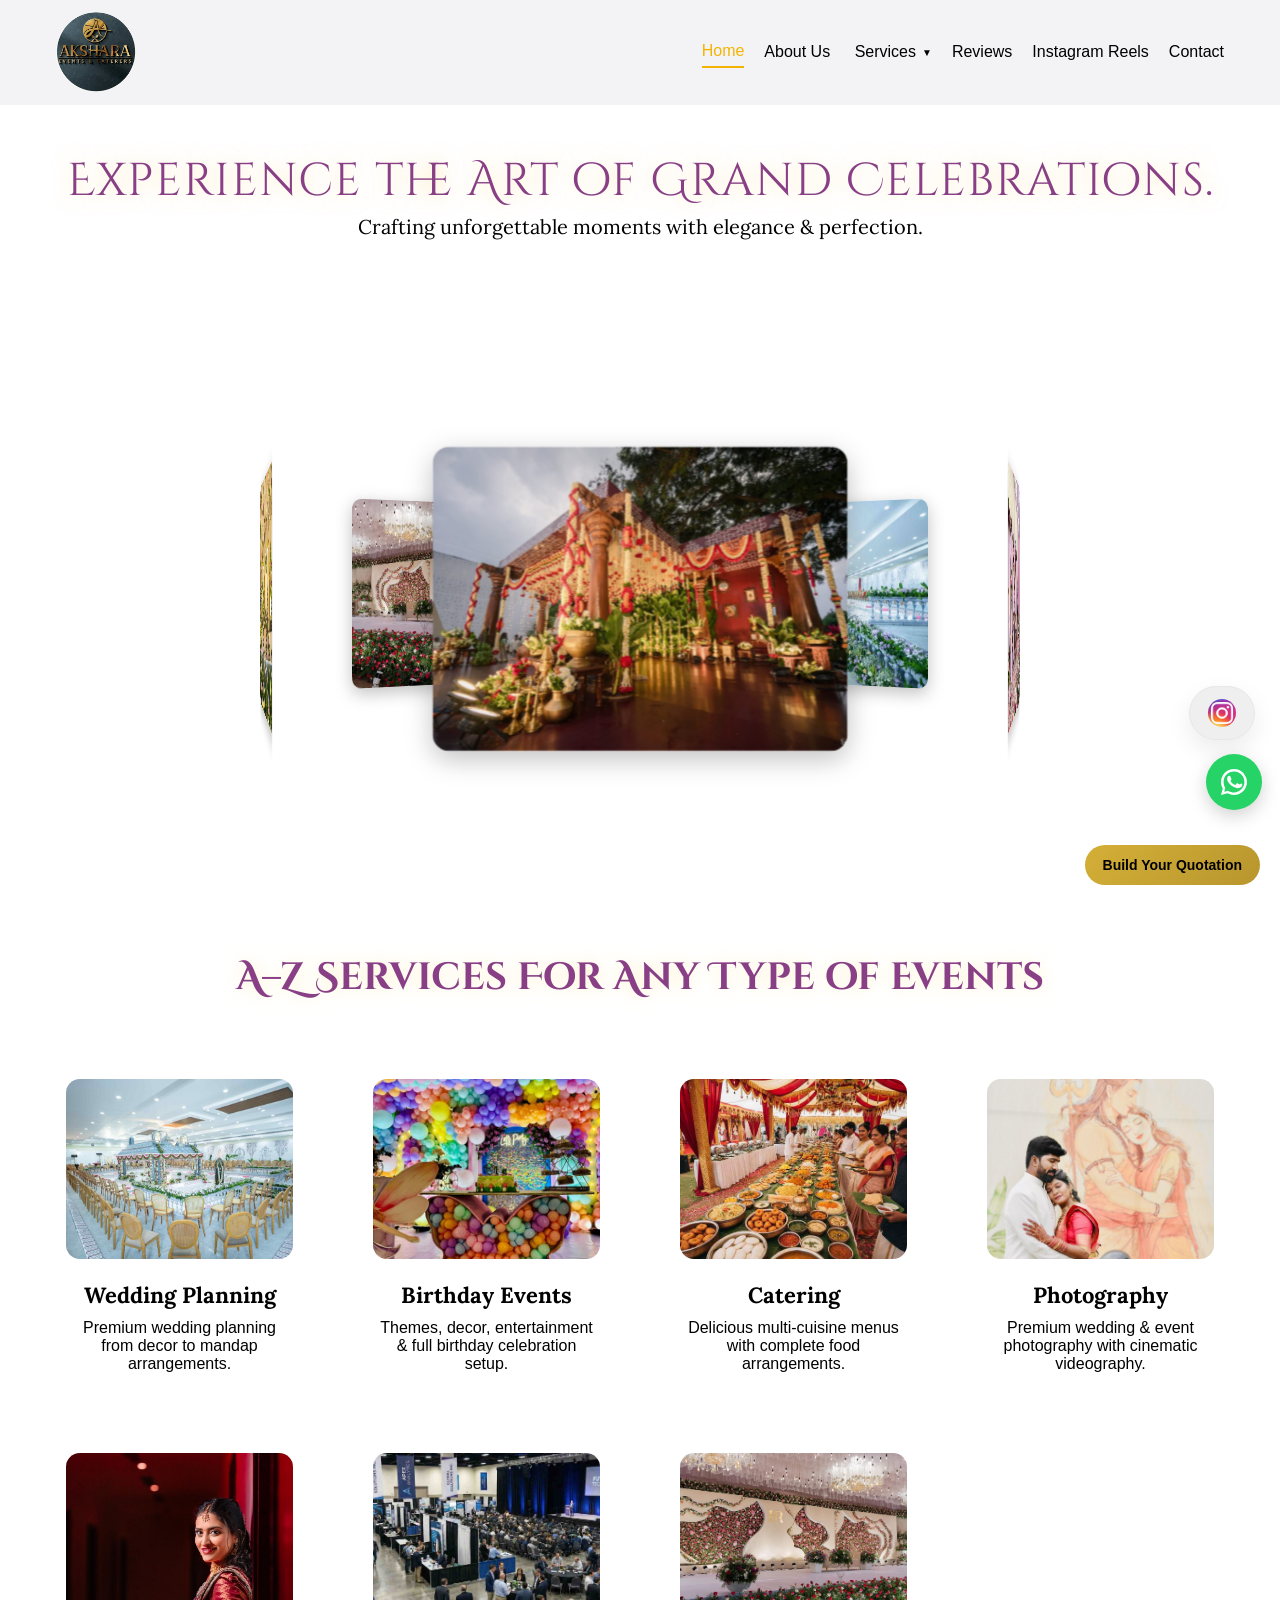
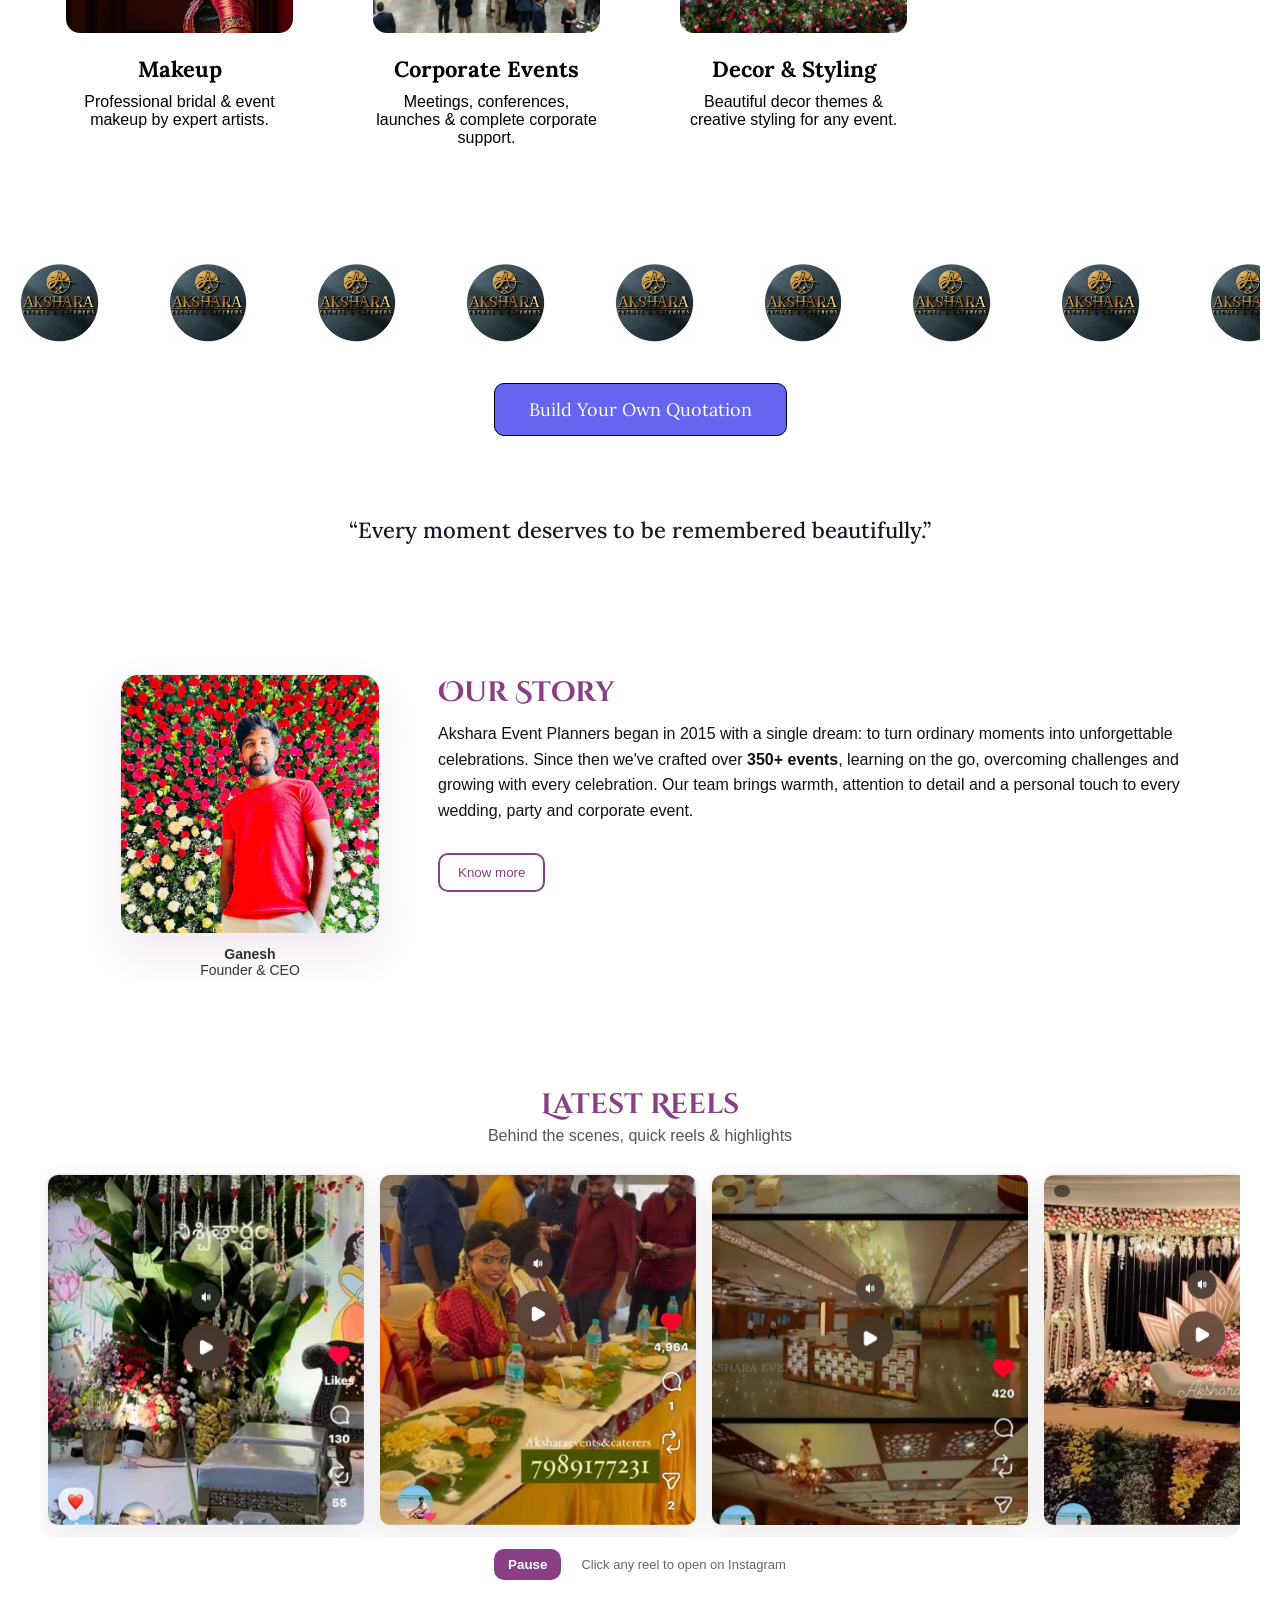
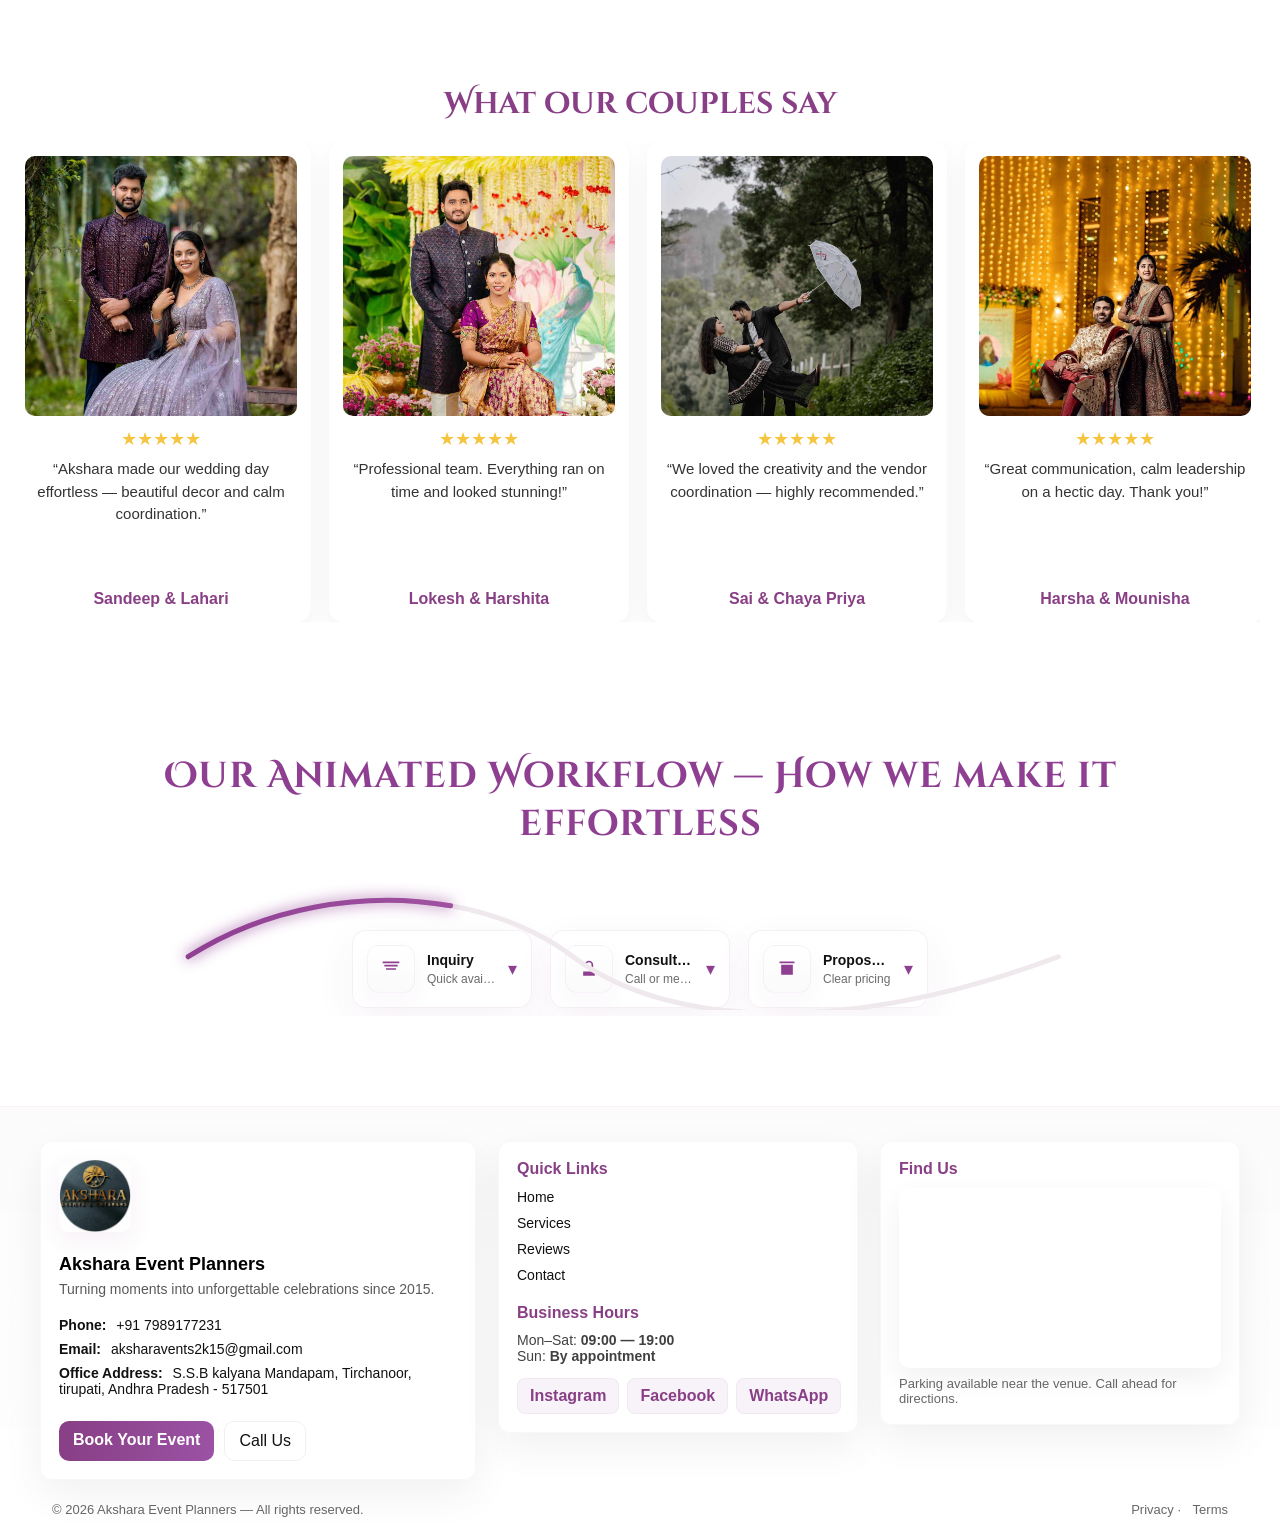
==== commit 6c3981bb: "updated website changes" ====
--- a/index.html
+++ b/index.html
@@ -17,7 +17,7 @@
 <body>
 
   <!-- ===== SIGNUP GATE OVERLAY ===== -->
-<div id="signupOverlay" class="overlay">
+<!-- <div id="signupOverlay" class="overlay">
   <div class="signup-card">
     <img src="gallery/aksharalogo.jpeg" alt="South Indian wedding stage decoration by Akshara Event Planners Tirupati" class="logo">
 
@@ -43,7 +43,7 @@
       <button type="submit">Continue</button>
     </form>
   </div>
-</div>
+</div> -->
 
 <!-- ===== WEBSITE CONTENT ===== -->
 <div id="websiteContent" class="blurred">
--- a/styles.css
+++ b/styles.css
@@ -43,6 +43,20 @@
   box-shadow: 0 8px 32px rgba(0,0,0,0.25);
   color: #fff;
   text-align: center;
+
+  /* Popup animation */
+  animation: cardPopIn 0.4s cubic-bezier(0.175, 0.885, 0.32, 1.275) forwards;
+}
+
+@keyframes cardPopIn {
+  from {
+    opacity: 0;
+    transform: scale(0.85) translateY(20px);
+  }
+  to {
+    opacity: 1;
+    transform: scale(1) translateY(0);
+  }
 }
 
 /* Logo */
@@ -70,6 +84,11 @@
   border: none;
   outline: none;
   font-size: 14px;
+  box-sizing: border-box;
+}
+
+.signup-card input:focus {
+  box-shadow: 0 0 0 2px rgba(0, 198, 255, 0.6);
 }
 
 .signup-card button {
@@ -82,13 +101,22 @@
   color: #000;
   font-weight: 600;
   cursor: pointer;
-}
-
+  transition: background 0.2s, transform 0.15s;
+}
+
+.signup-card button:hover {
+  background: #00aadd;
+  transform: translateY(-1px);
+}
+
+.signup-card button:active {
+  transform: translateY(0);
+}
 /* Website blur */
-.blurred {
+/* .blurred {
   filter: blur(8px);
   pointer-events: none;
-}
+} */
 
 /* Mobile Friendly */
 @media (max-width: 480px) {
@@ -730,6 +758,9 @@
   .map-wrap { height:220px; }
   .footer-bottom { flex-direction:column; text-align:center; gap:6px; }
 }
+
+
+
 
 /* Accessibility focus */
 .footer a:focus, .footer button:focus, .social-btn:focus { outline: 3px solid rgba(136,63,133,0.2); outline-offset: 2px; }
@@ -795,4 +826,23 @@
     padding: 10px 16px;
   }
 }
-/* floating quotation button end */+/* floating quotation button end */
+
+/* ✅ iPhone / Small Mobile Floating Button Fix */
+@media (max-width: 480px) {
+
+  .whatsapp-float {
+    right: 12px;
+    bottom: 120px;   /* push WhatsApp higher */
+    width: 50px;
+    height: 50px;
+  }
+
+  .floating-quote-btn {
+    right: 12px;
+    bottom: 20px;    /* keep quotation safely lower */
+    font-size: 13px;
+    padding: 10px 16px;
+  }
+
+}
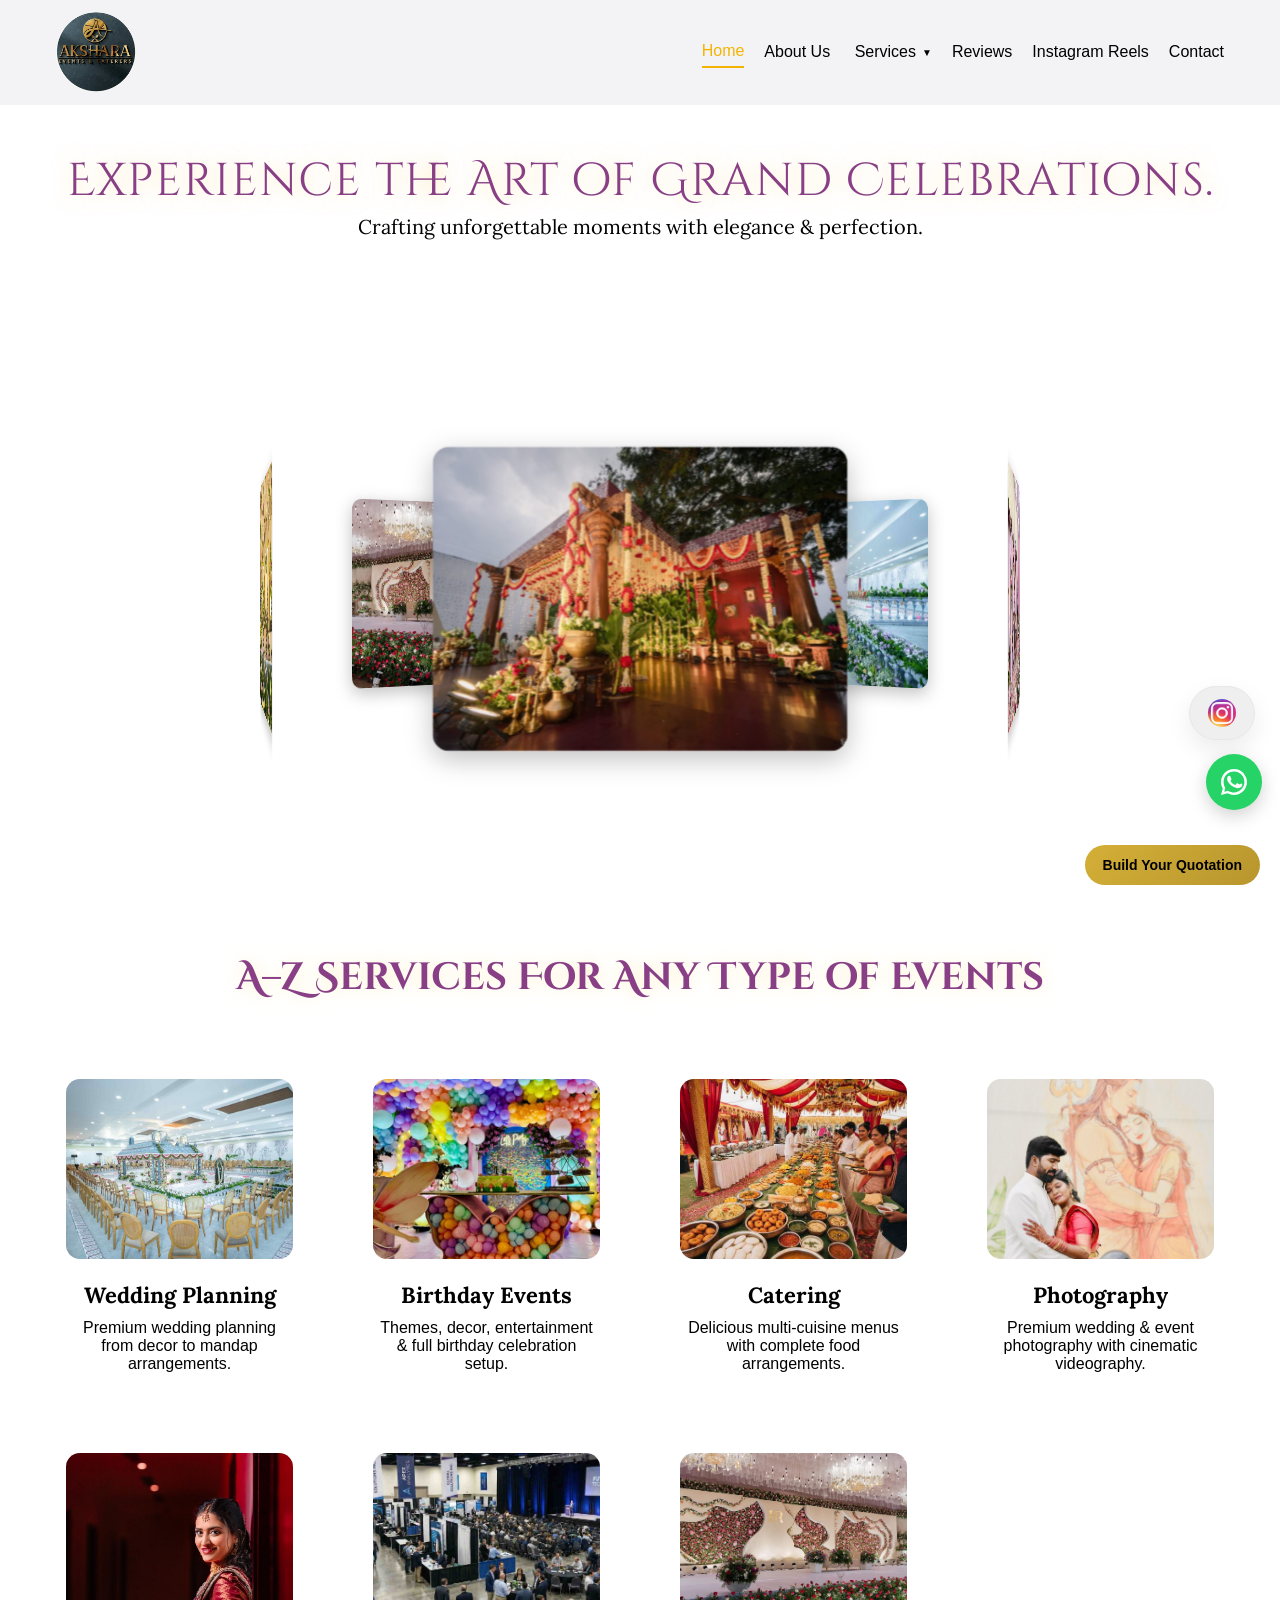
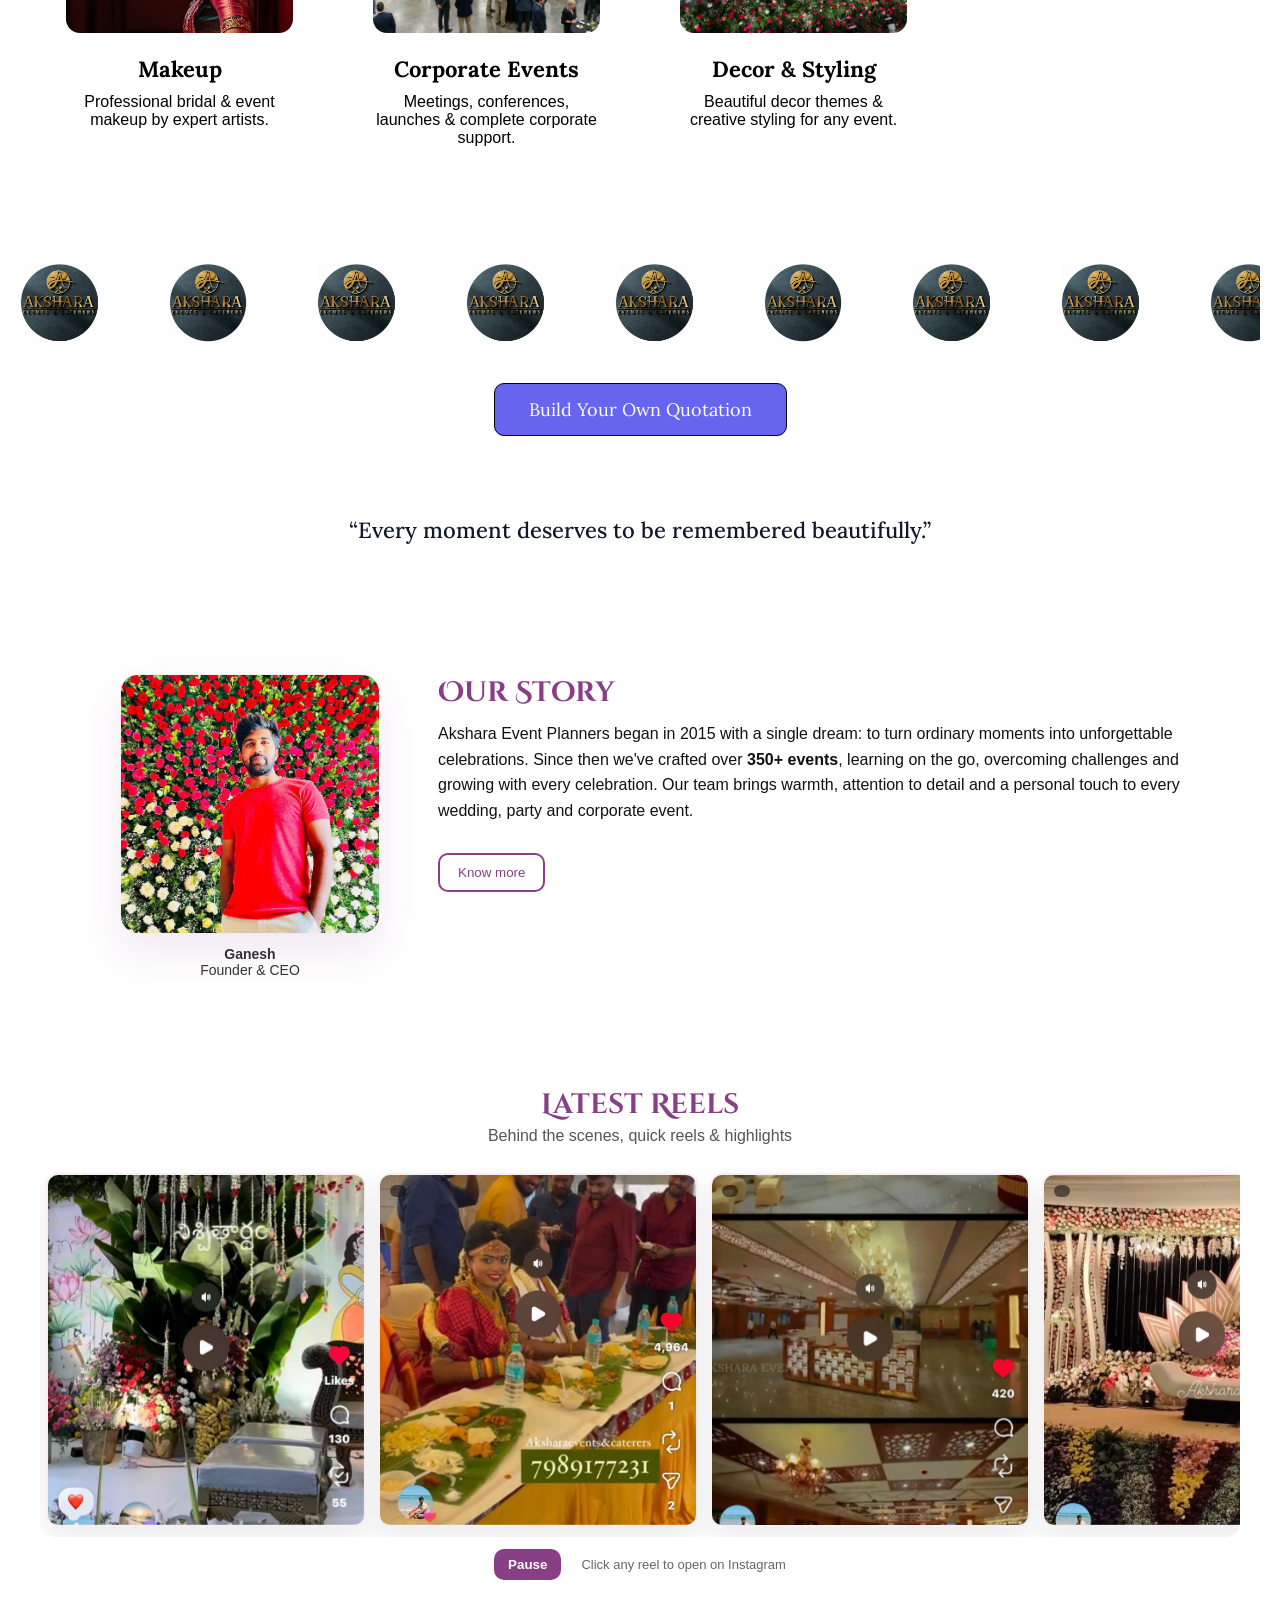
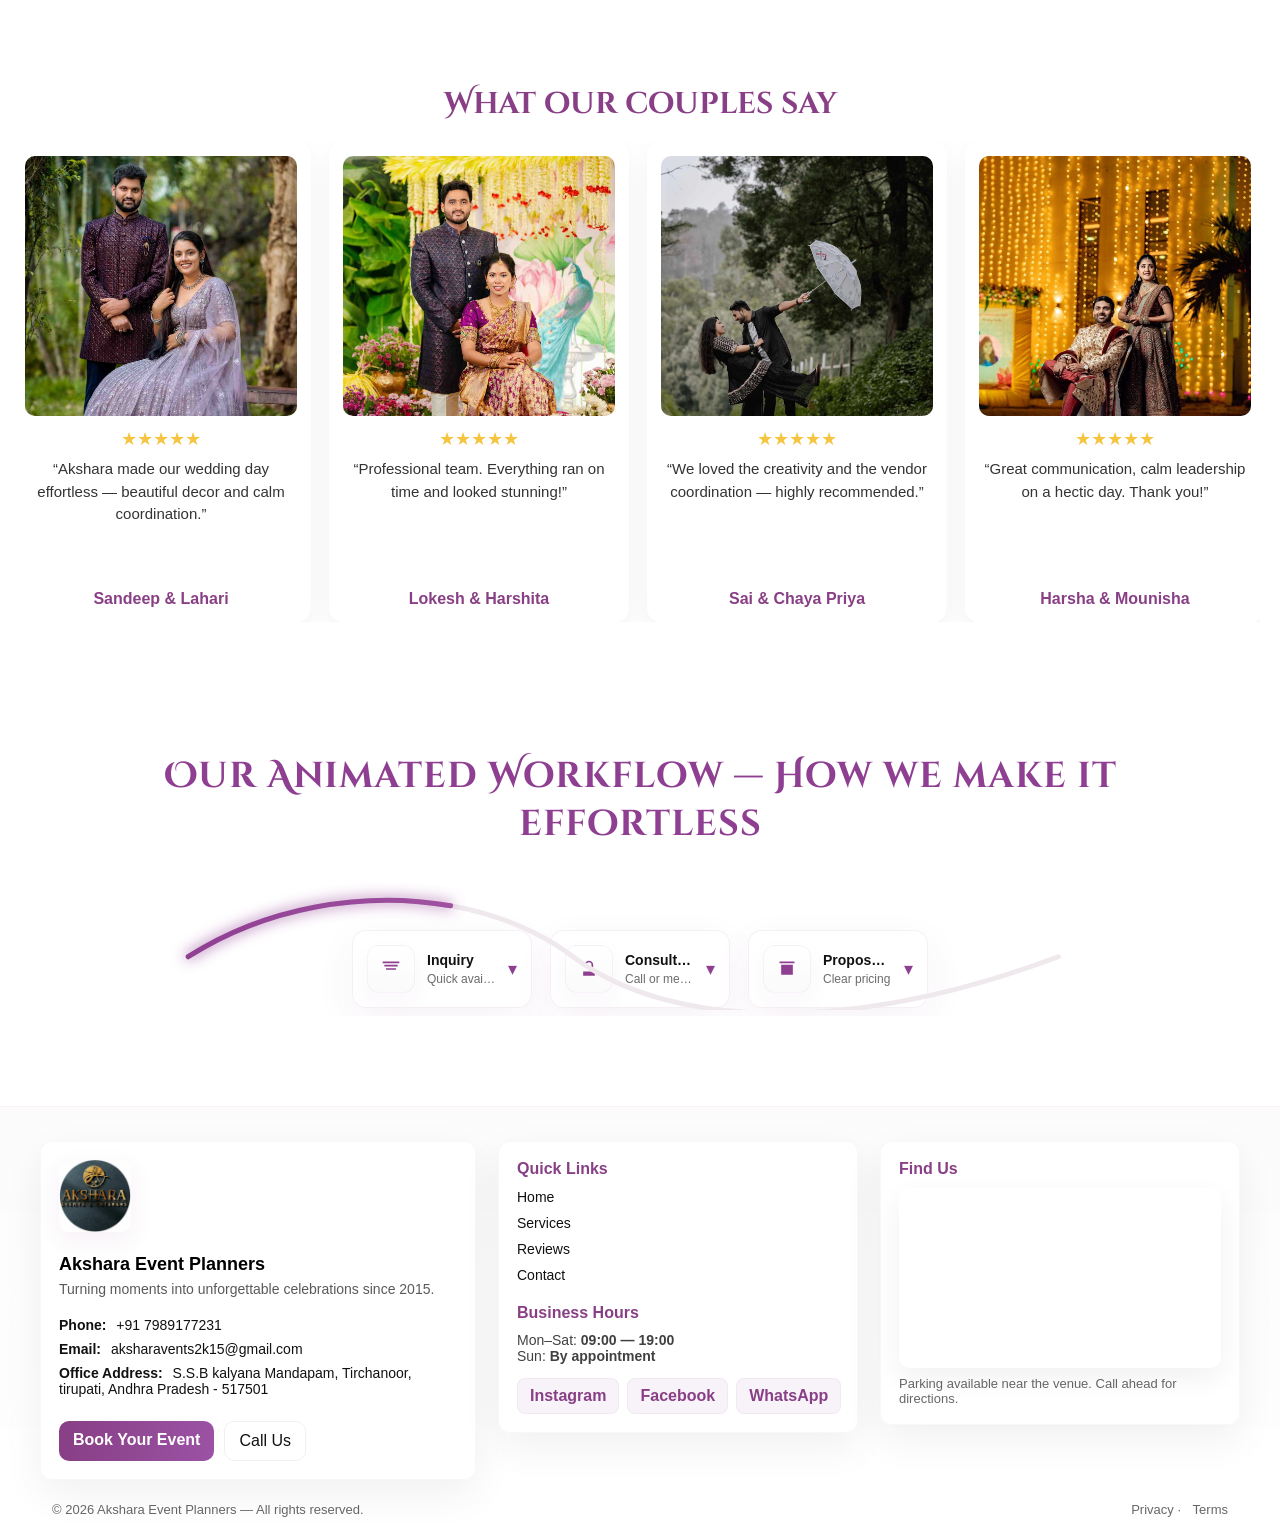
==== commit b22f56d4: "website update" ====
--- a/index.html
+++ b/index.html
@@ -17,7 +17,7 @@
 <body>
 
   <!-- ===== SIGNUP GATE OVERLAY ===== -->
-<!-- <div id="signupOverlay" class="overlay">
+<div id="signupOverlay" class="overlay">
   <div class="signup-card">
     <img src="gallery/aksharalogo.jpeg" alt="South Indian wedding stage decoration by Akshara Event Planners Tirupati" class="logo">
 
@@ -43,7 +43,7 @@
       <button type="submit">Continue</button>
     </form>
   </div>
-</div> -->
+</div>
 
 <!-- ===== WEBSITE CONTENT ===== -->
 <div id="websiteContent" class="blurred">
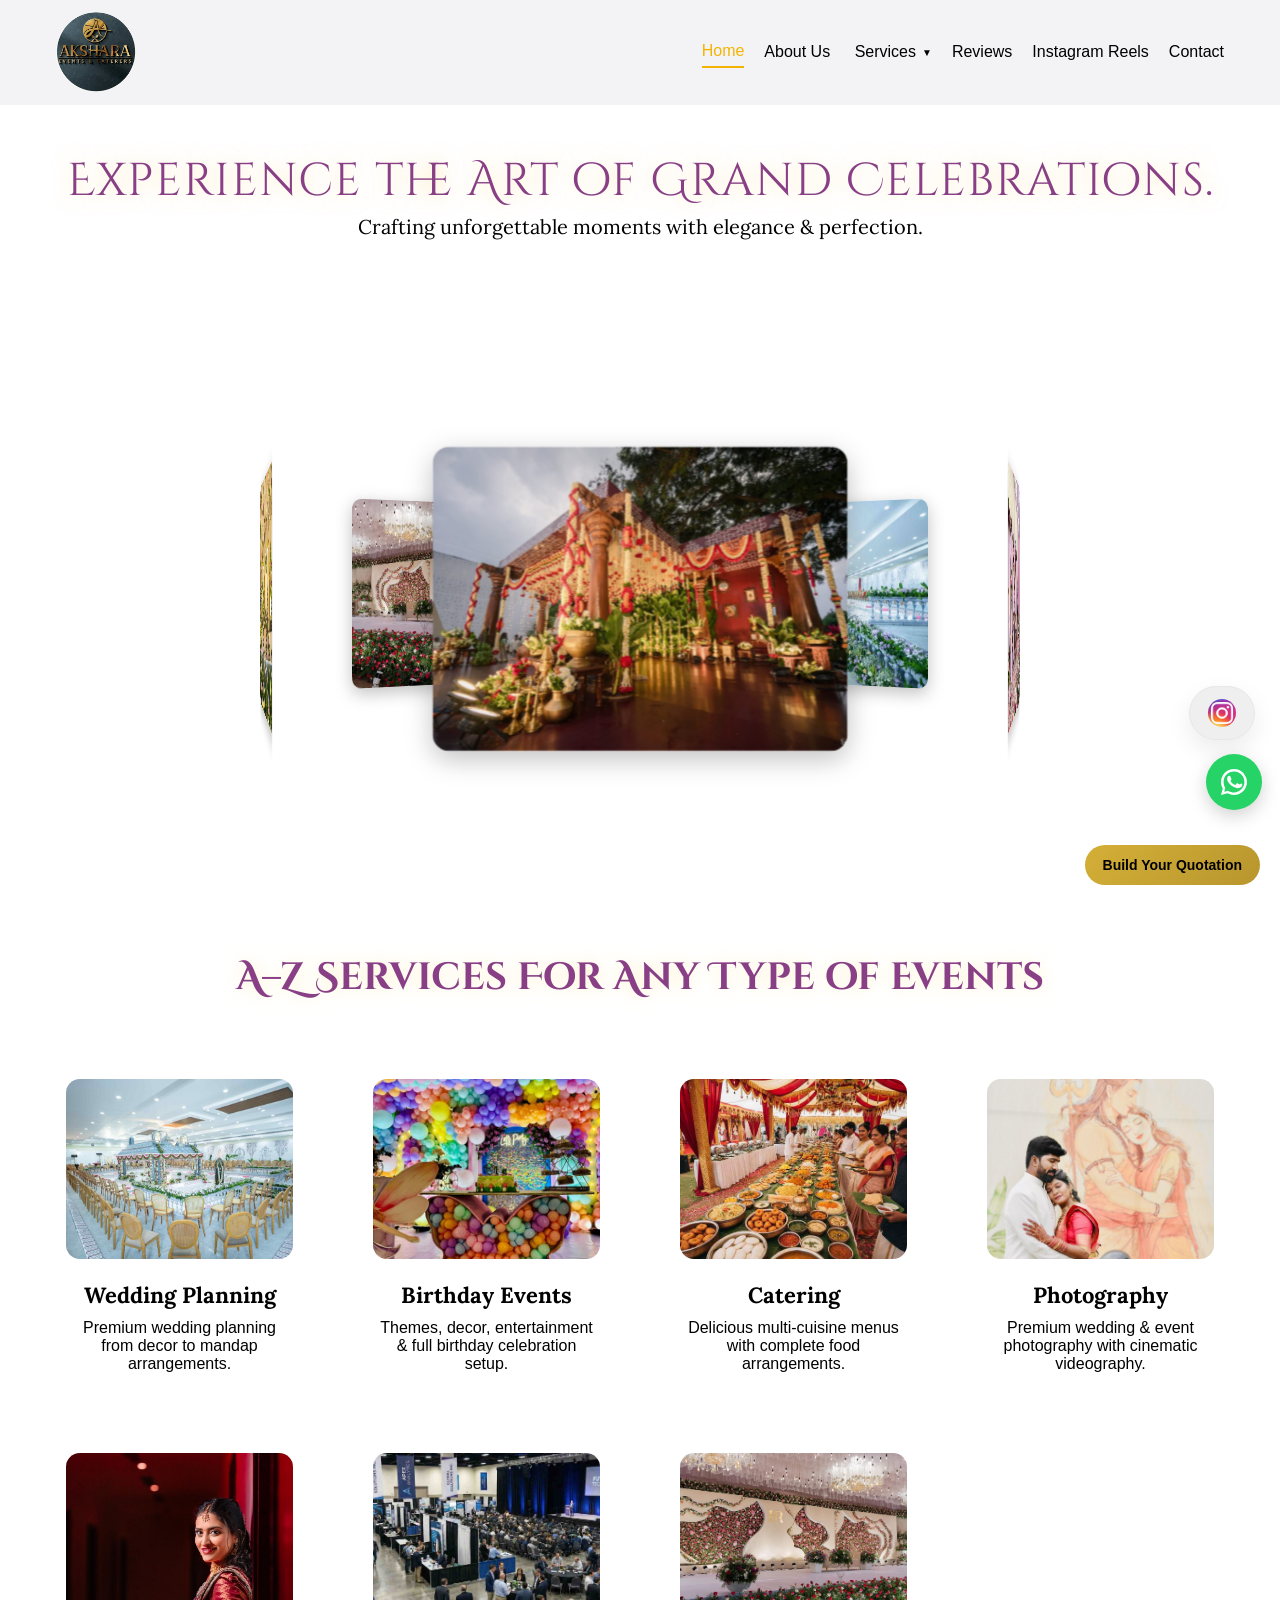
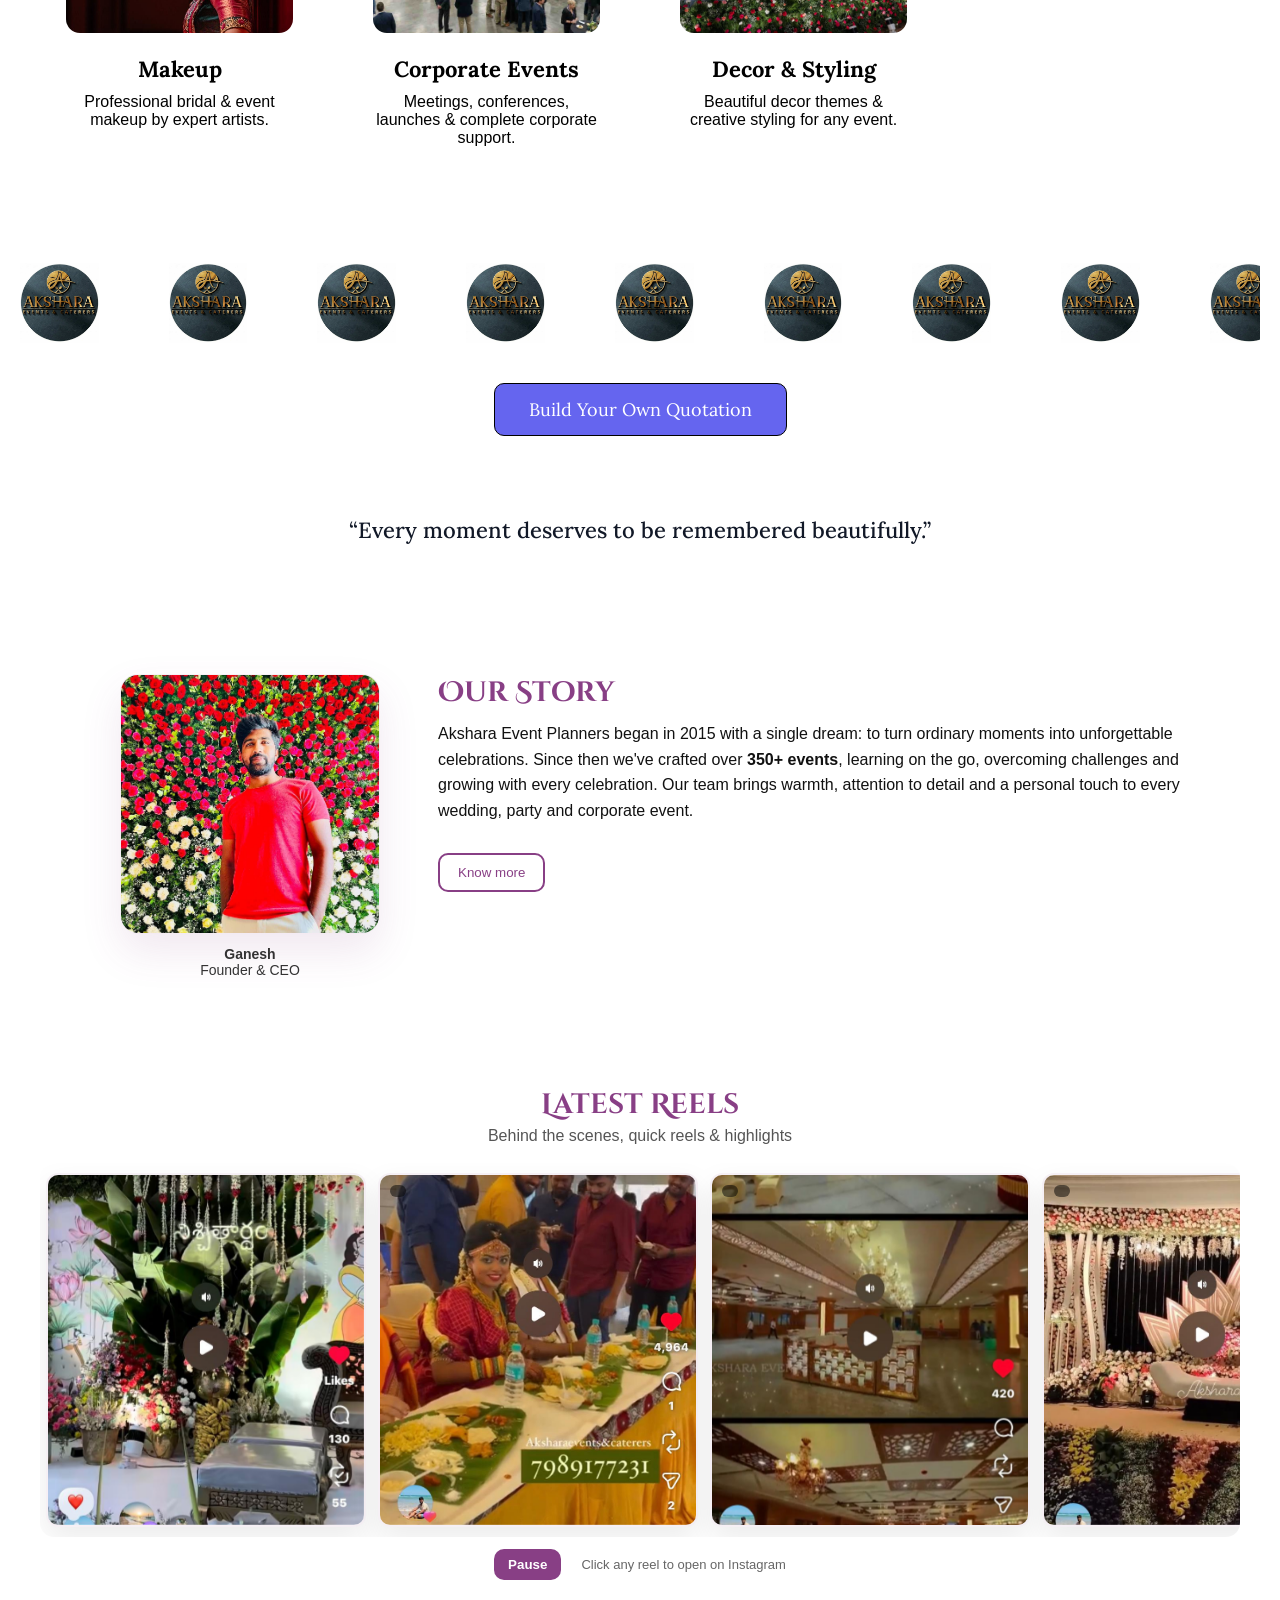
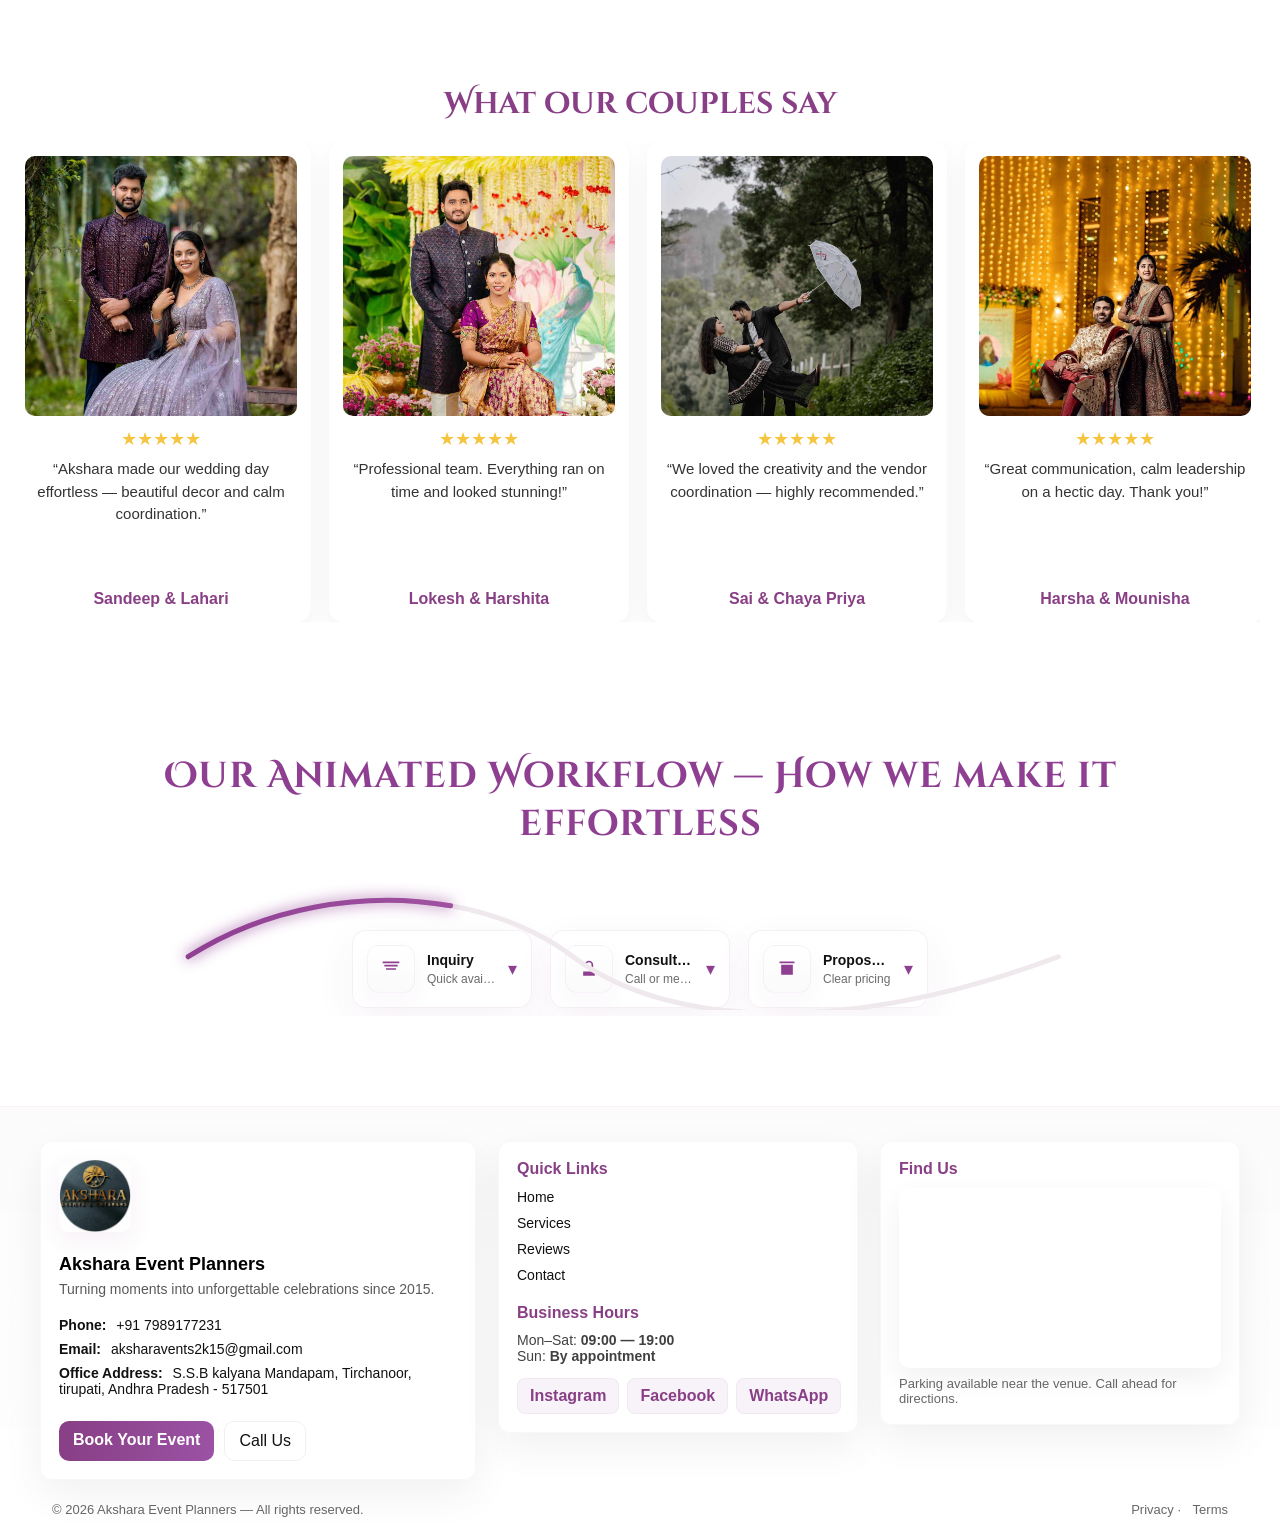
==== commit 05b396ed: "update" ====
--- a/index.html
+++ b/index.html
@@ -14,6 +14,16 @@
   <!-- Google Fonts -->
   <link href="https://fonts.googleapis.com/css2?family=Cinzel+Decorative:wght@700&family=Lora:wght@400;500&display=swap" rel="stylesheet">
 </head>
+
+<!-- Google tag (gtag.js) -->
+<script async src="https://www.googletagmanager.com/gtag/js?id=G-RYP0775EJD"></script>
+<script>
+  window.dataLayer = window.dataLayer || [];
+  function gtag(){dataLayer.push(arguments);}
+  gtag('js', new Date());
+
+  gtag('config', 'G-RYP0775EJD');
+</script>
 <body>
 
   <!-- ===== SIGNUP GATE OVERLAY ===== -->
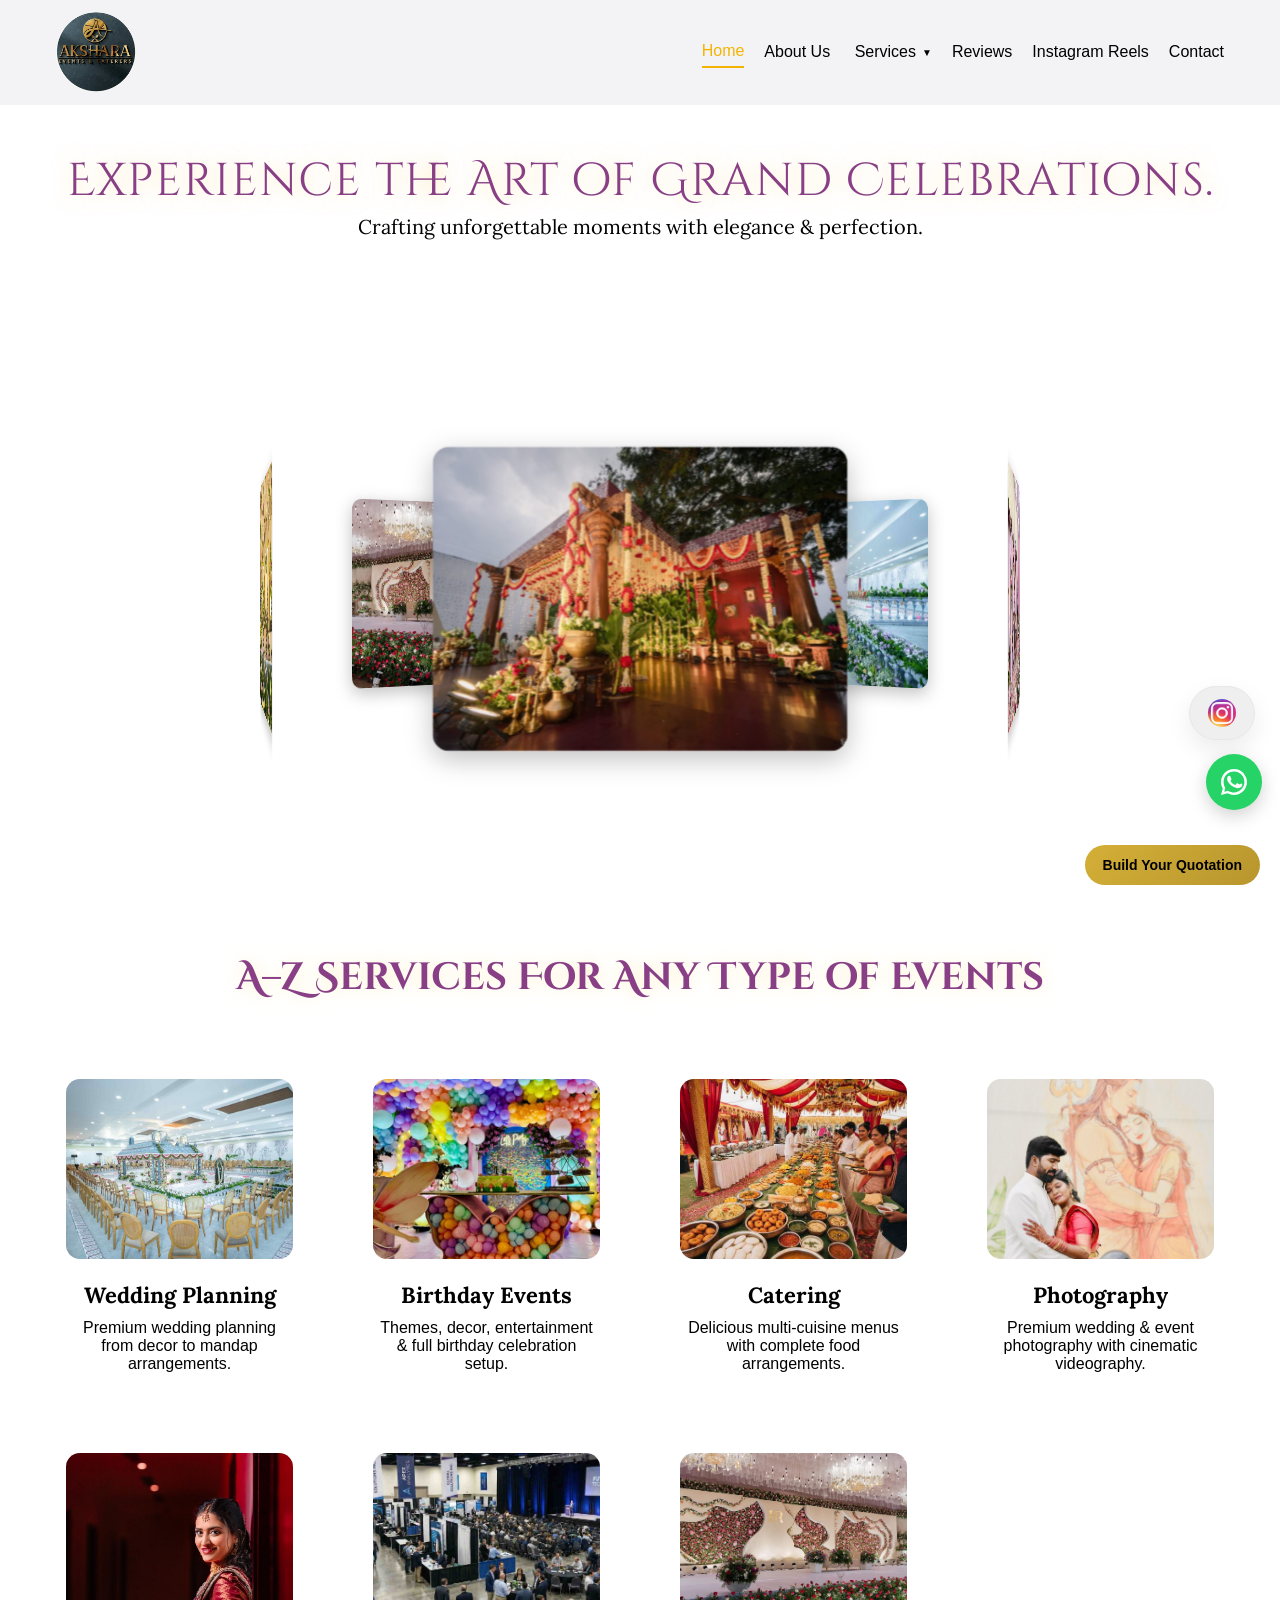
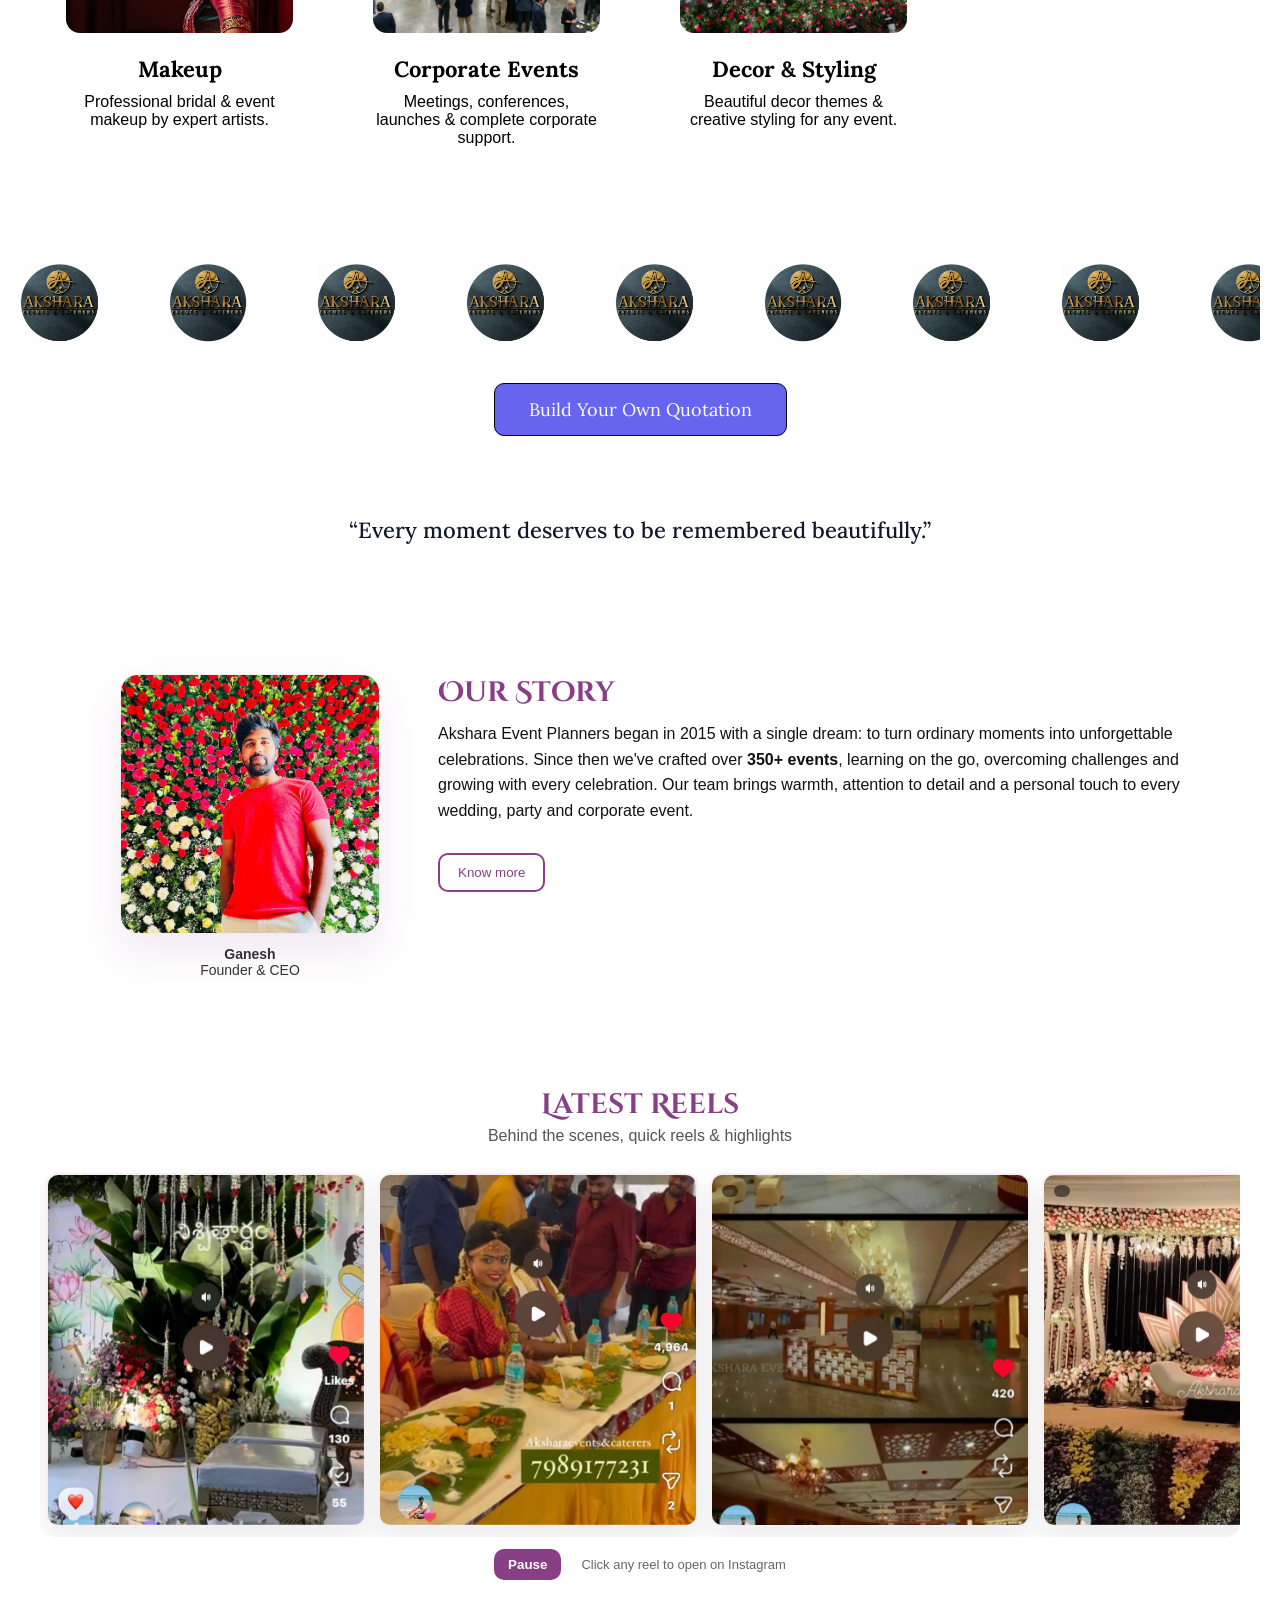
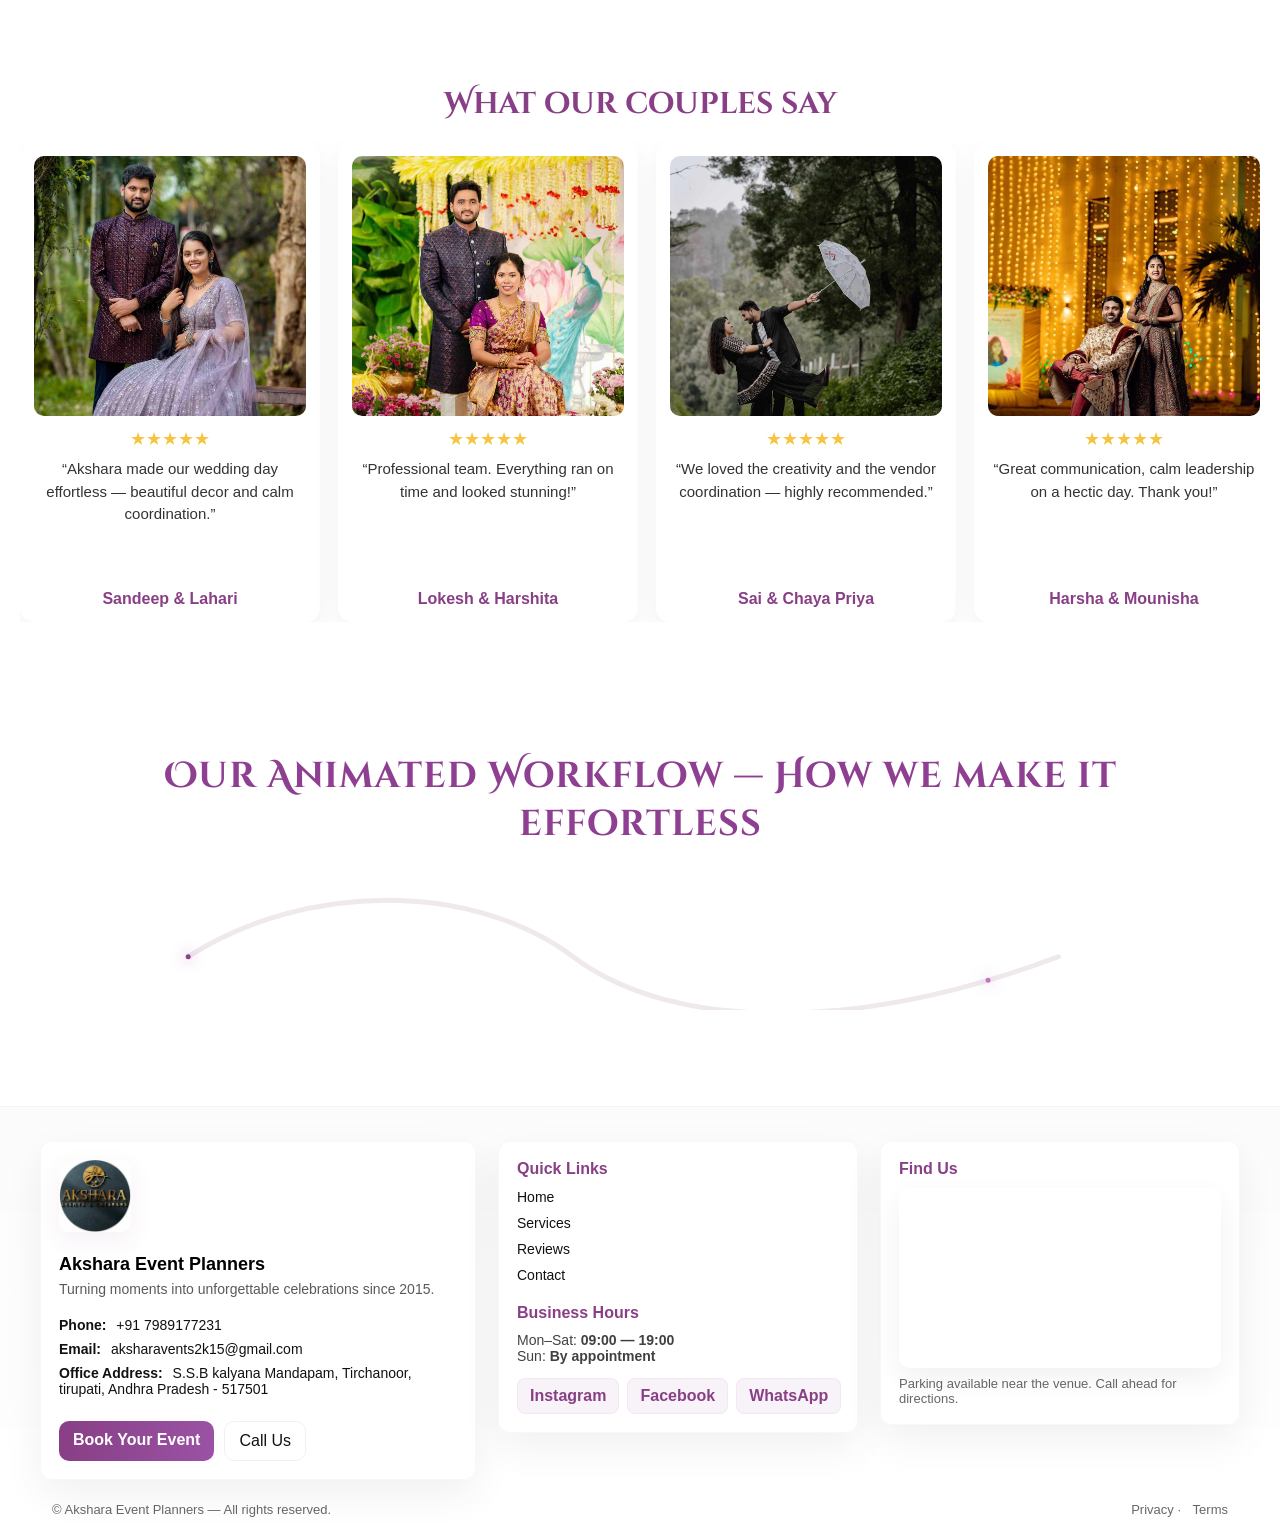
==== commit 54aefeed: "update" ====
--- a/index.html
+++ b/index.html
@@ -26,25 +26,20 @@
 </script>
 <body>
 
-  <!-- ===== SIGNUP GATE OVERLAY ===== -->
-<div id="signupOverlay" class="overlay">
+ <!-- ===== OVERLAY FORM ===== -->
+<div id="signupOverlay" class="overlay hidden">
   <div class="signup-card">
-    <img src="gallery/aksharalogo.jpeg" alt="South Indian wedding stage decoration by Akshara Event Planners Tirupati" class="logo">
-
-    <h2>Sign Up to Continue</h2>
-    <p>Please fill details to view our website</p>
+
+    <img src="gallery/aksharalogo.jpeg" class="logo">
+
+    <h2>Welcome to Akshara Event Planners</h2>
+    <p>Please fill your details to continue</p>
 
     <form id="signupForm">
       <input type="text" name="name" placeholder="Your Name" required>
 
-      <input 
-        type="tel" 
-        name="phone" 
-        placeholder="Phone Number" 
-        required 
-        pattern="[0-9]{10}" 
-        maxlength="10"
-      >
+      <input type="tel" name="phone" placeholder="Phone Number"
+        pattern="[0-9]{10}" maxlength="10" required>
 
       <input type="text" name="eventType" placeholder="Event Type" required>
       <input type="text" name="venue" placeholder="Venue" required>
@@ -52,16 +47,16 @@
 
       <button type="submit">Continue</button>
     </form>
+
   </div>
 </div>
 
-<!-- ===== WEBSITE CONTENT ===== -->
-<div id="websiteContent" class="blurred">
-  <!-- YOUR ENTIRE WEBSITE CONTENT HERE -->
-  <!-- <h1>Welcome to My Website</h1>
-  <p>This content is visible after signup</p>
-</div> -->
-  
+<div id="mainContent">
+  <!-- Your website content -->
+</div>
+
+<!-- LINK JS -->
+<script src="script.js"></script>
   <!-- ================= HEADER (single) ================= -->
   <header>
     <div class="header-inner" back>
--- a/styles.css
+++ b/styles.css
@@ -113,10 +113,13 @@
   transform: translateY(0);
 }
 /* Website blur */
-/* .blurred {
+.blurred {
   filter: blur(8px);
   pointer-events: none;
-} */
+}
+.hidden {
+  display: none;
+}
 
 /* Mobile Friendly */
 @media (max-width: 480px) {
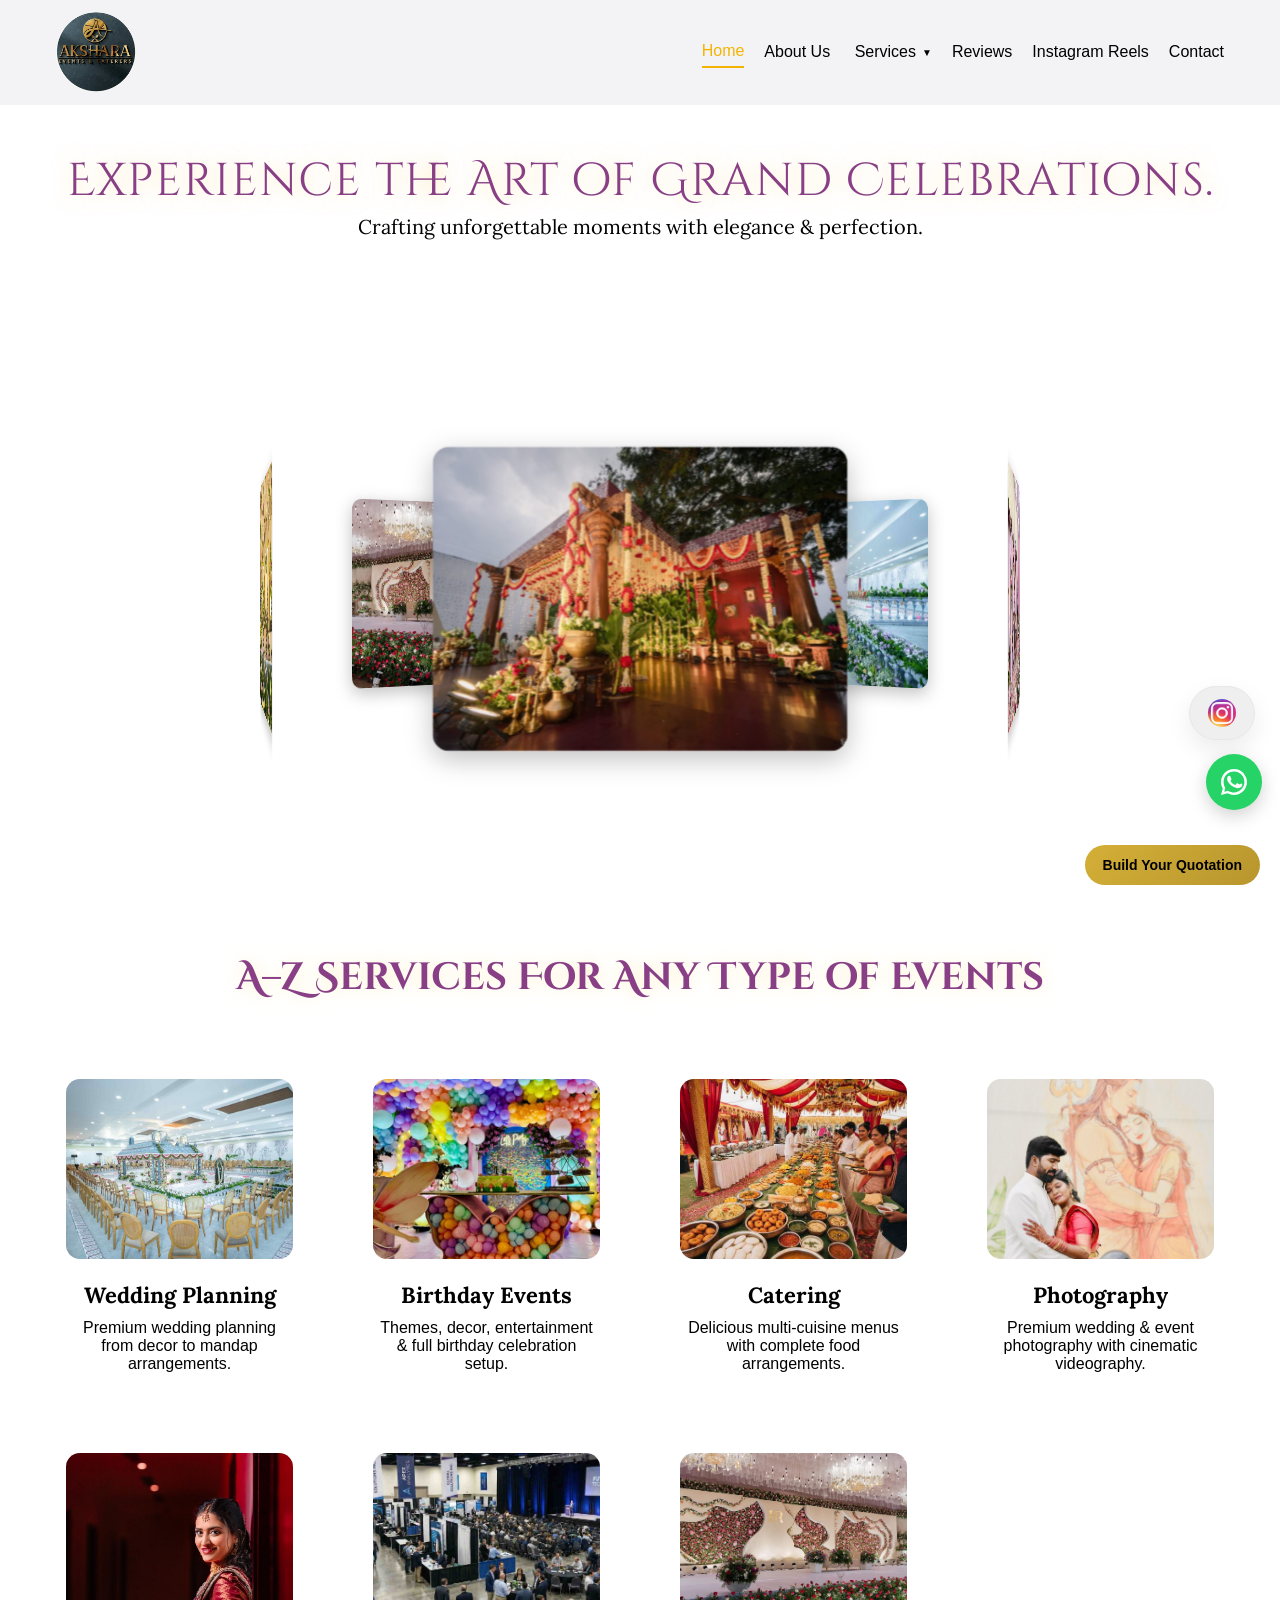
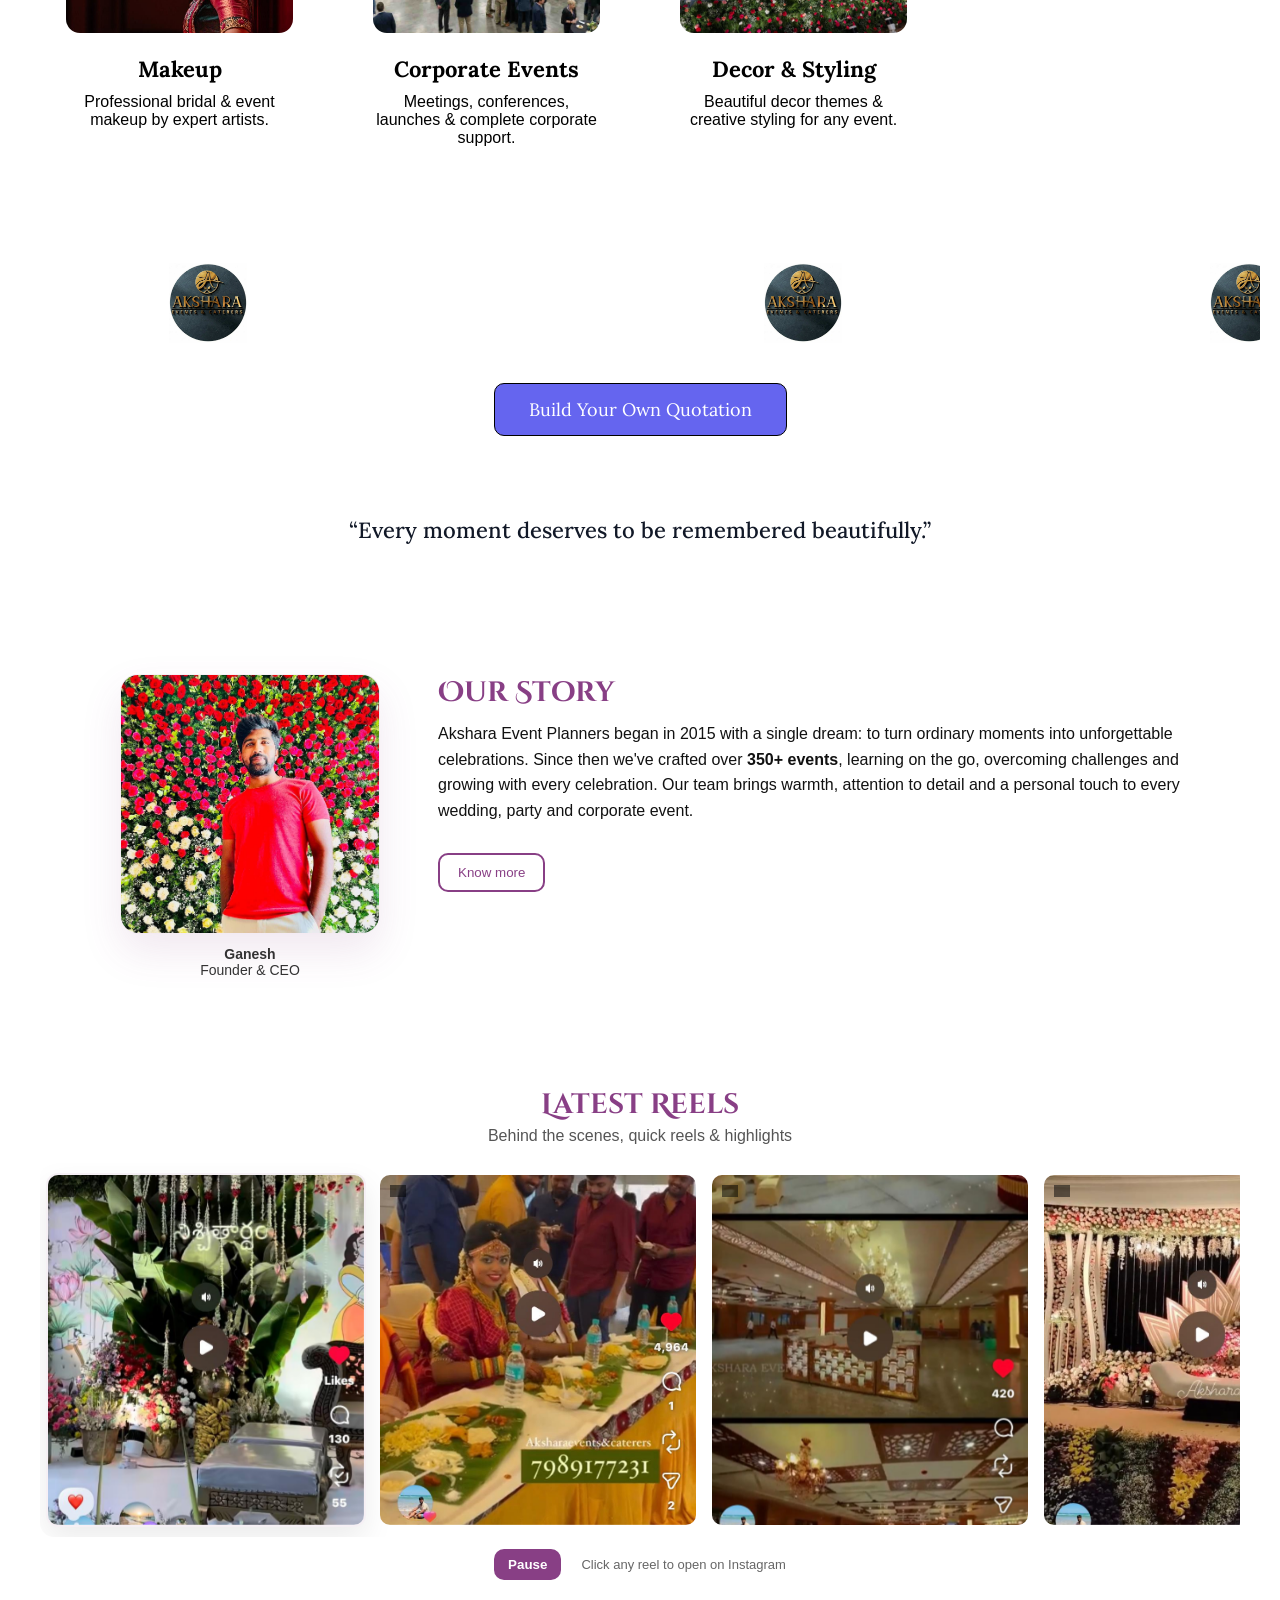
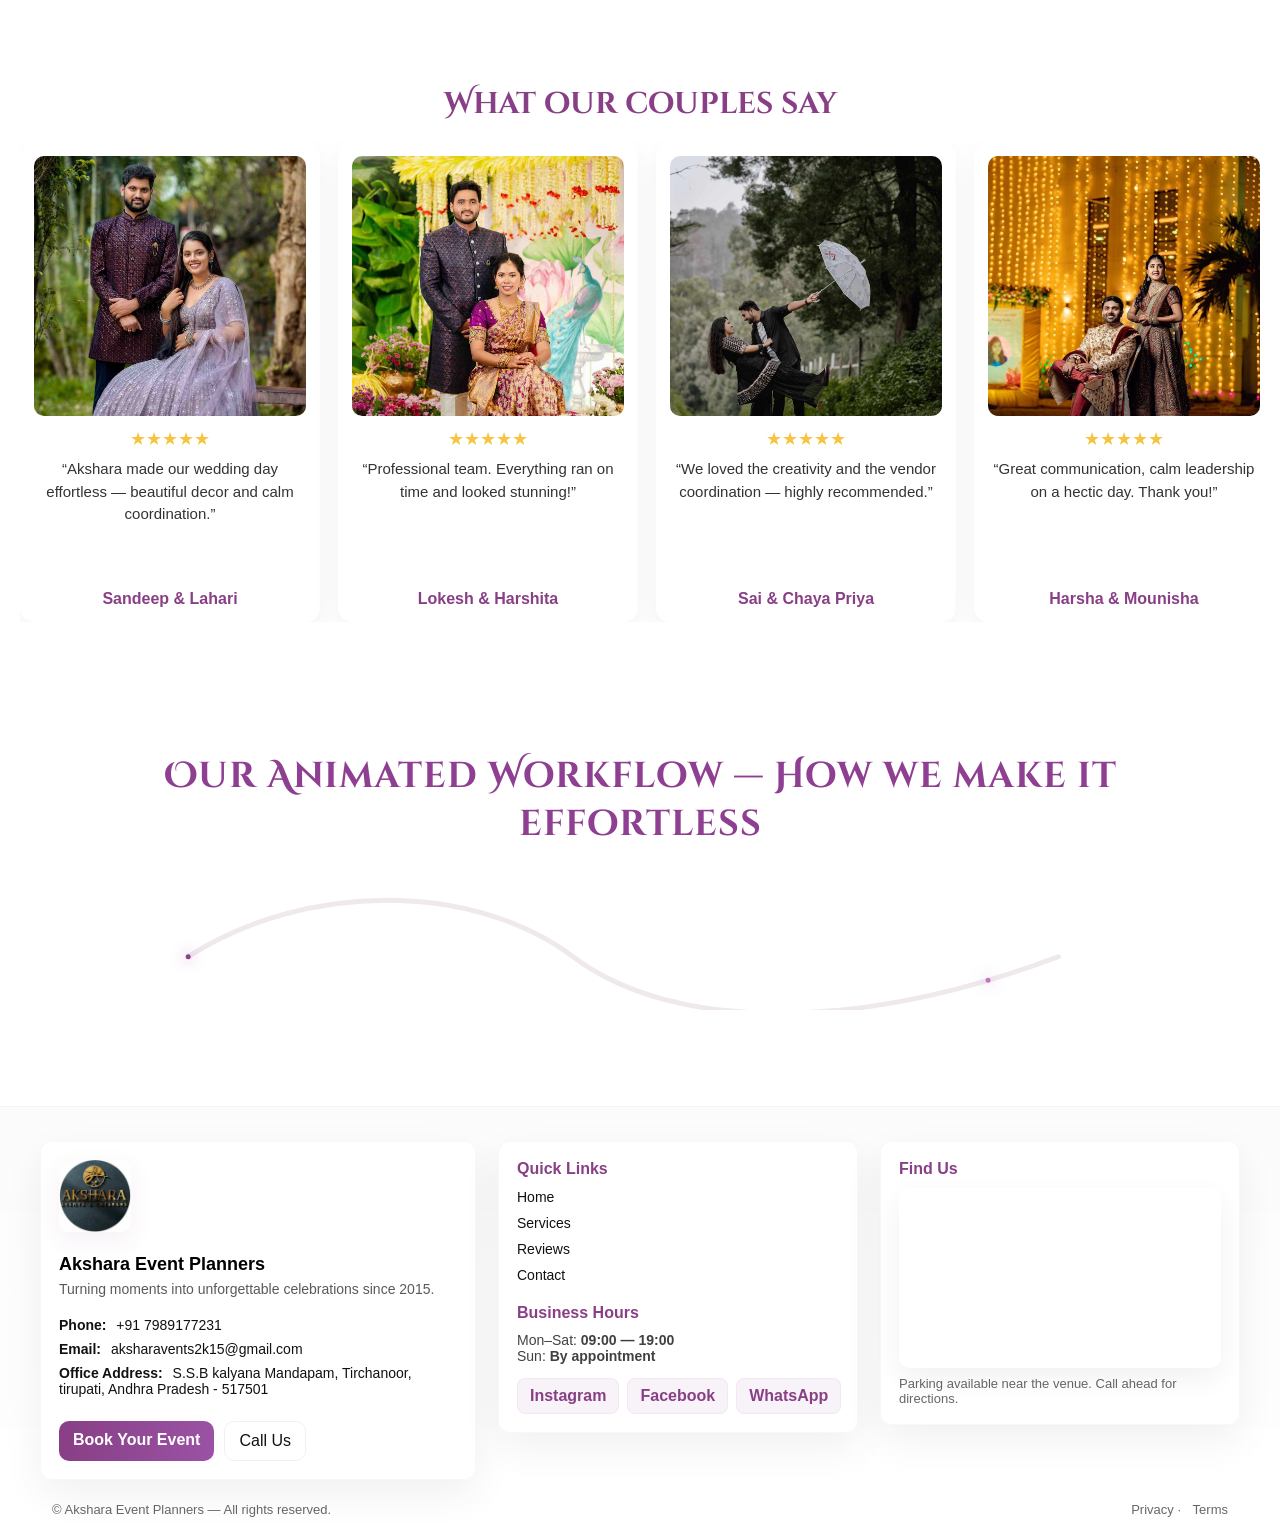
==== commit cfa5f32c: "Fixed popup close + Google Sheets integration" ====
--- a/index.html
+++ b/index.html
@@ -4,7 +4,7 @@
   <meta charset="UTF-8" />
   <meta name="viewport" content="width=device-width, initial-scale=1, maximum-scale=1">
   <meta name="description" content="Akshara Event Planners in Tirupati offering wedding planning, reception decor, birthdays & corporate events with creative designs and professional execution.">
-
+<meta name="google-site-verification" content="A8J2nf1i2D5Z2QHi2lbw2ufqm7sgdqbhjs9cqGlTv0A" />
   <title>Akshara Event Planners | Wedding & Event Organisers in Tirupati</title>
 
   <!-- Link CSS + JS -->
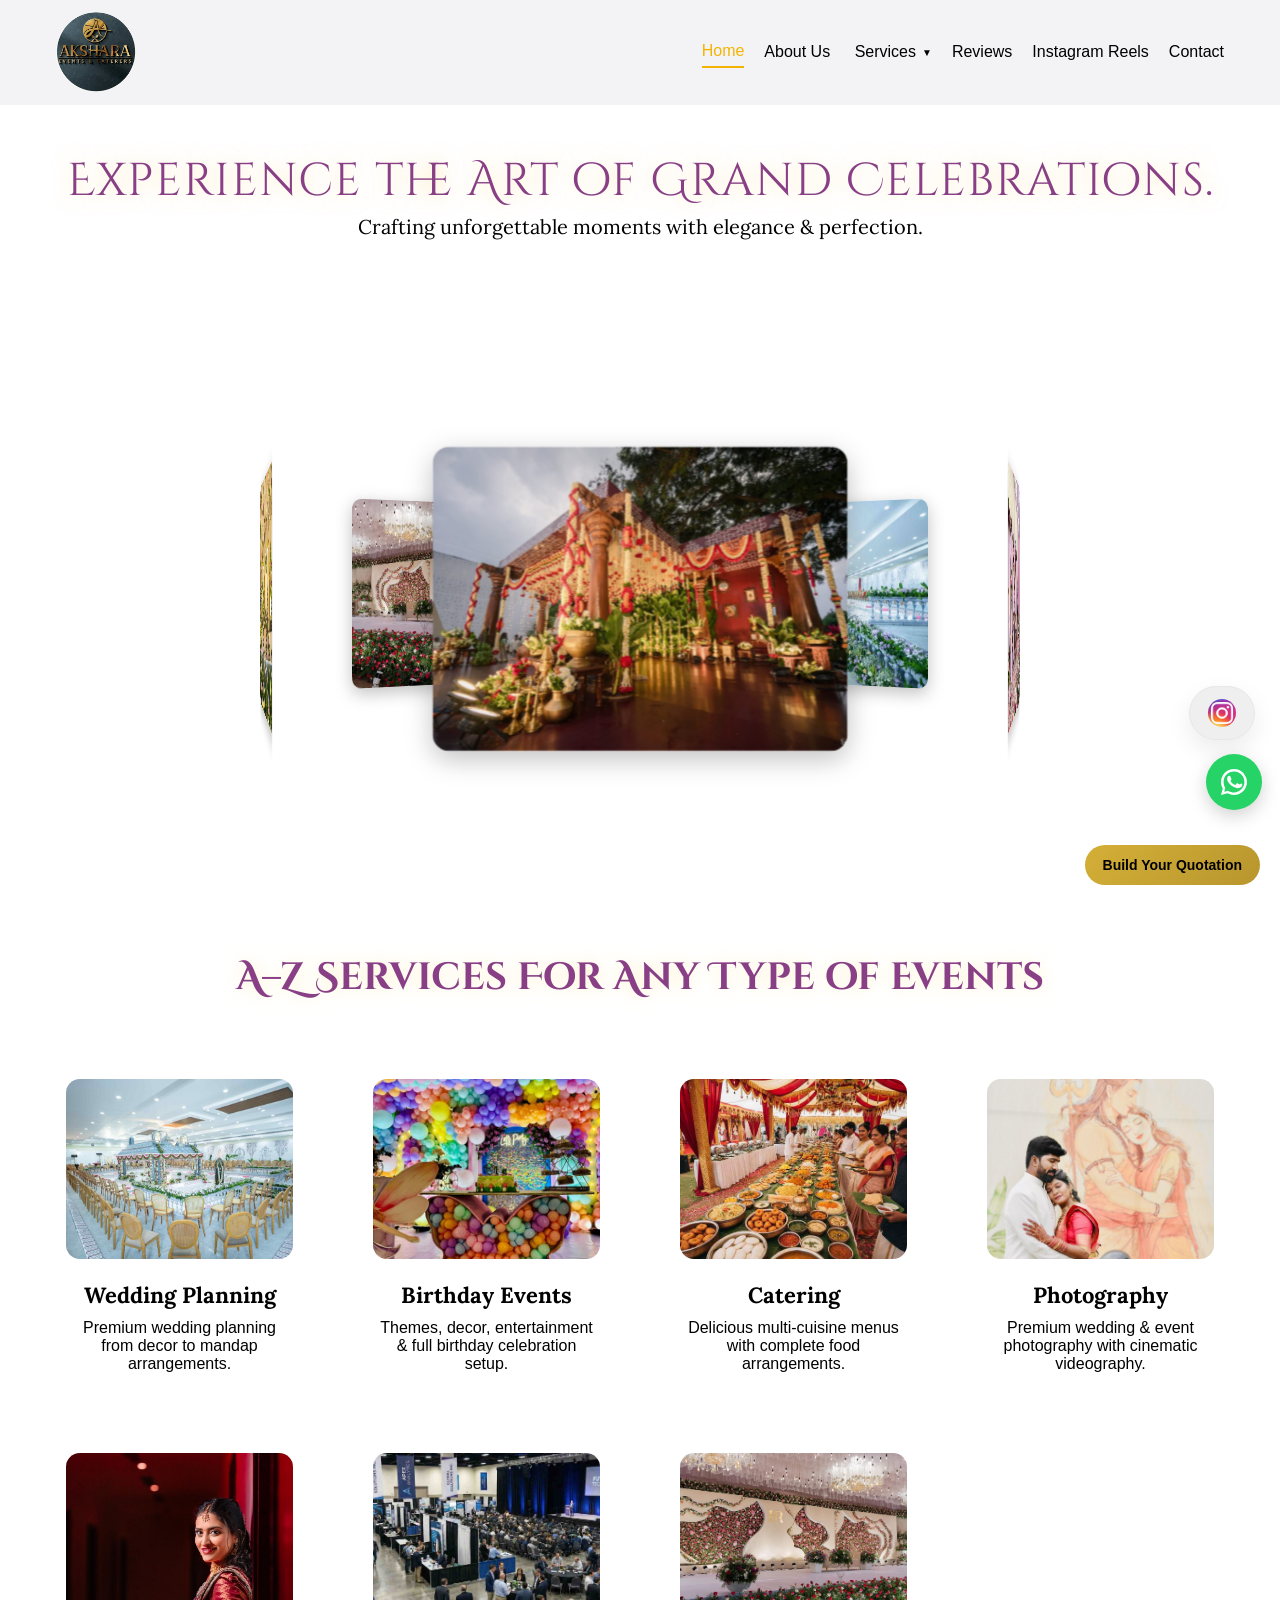
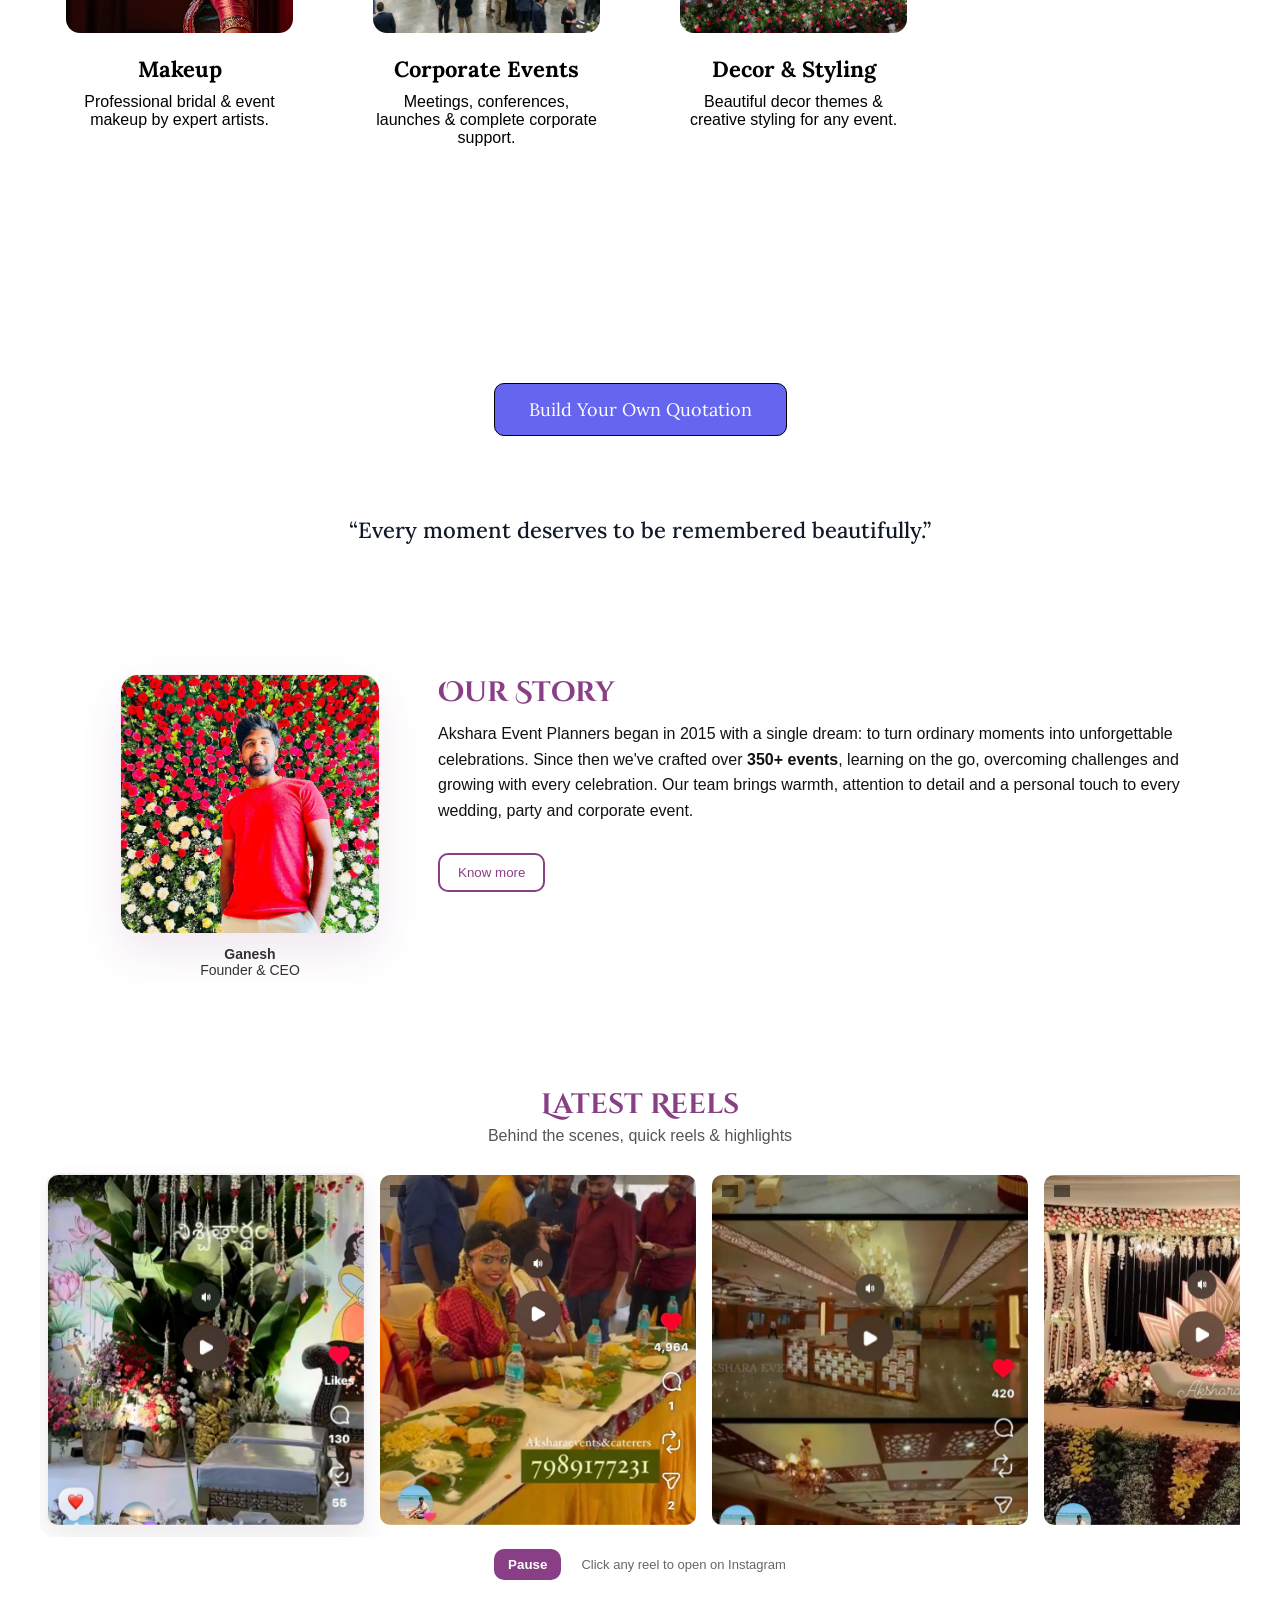
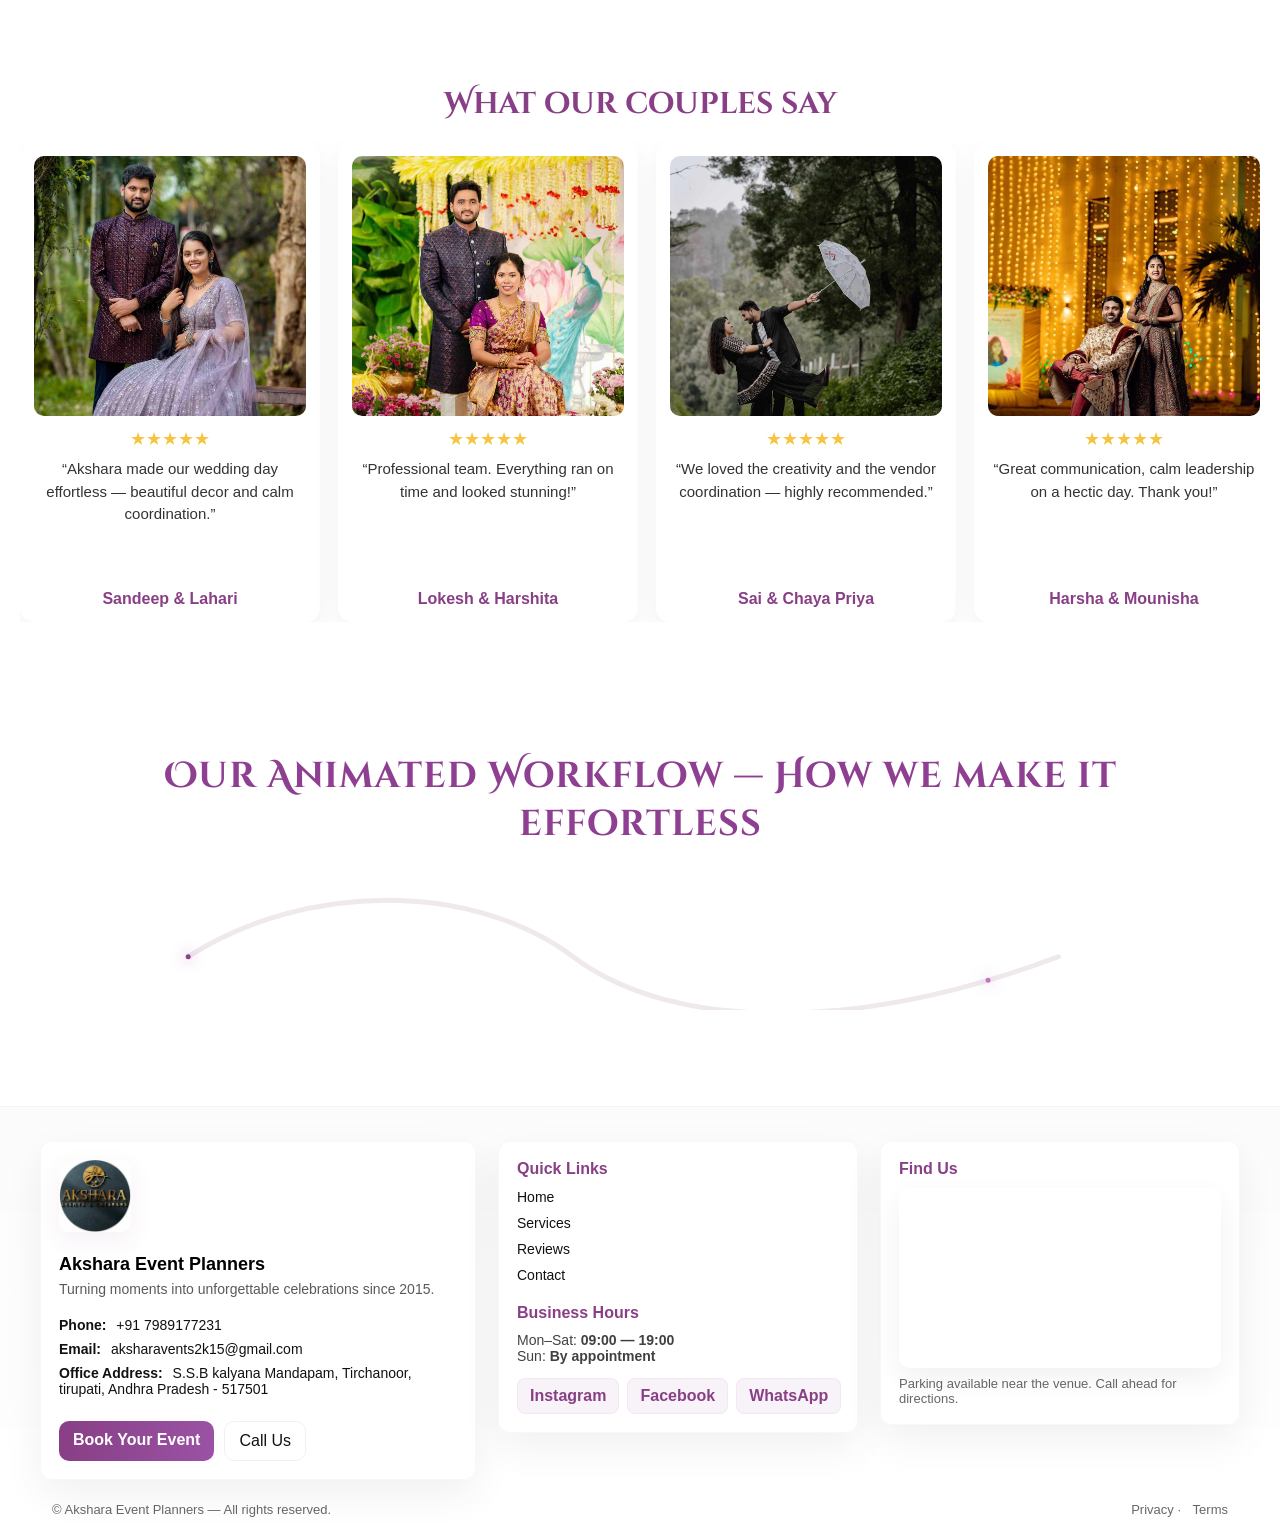
==== commit 7de00fa9: "update" ====
--- a/index.html
+++ b/index.html
@@ -415,7 +415,7 @@
 </section>
 
 <!-- //whatsapp float chat button -->
-<a id="whatsapp-float" class="whatsapp-float" href="https://wa.me/919876543210?text=Hello%20I%20have%20a%20query" target="_blank" rel="noopener noreferrer" aria-label="Chat on WhatsApp">
+<a id="whatsapp-float" class="whatsapp-float" href="https://wa.me/917989177231?text=Hello%20I%20have%20a%20query" target="_blank" rel="noopener noreferrer" aria-label="Chat on WhatsApp">
   <!-- Inline WhatsApp SVG icon -->
   <svg viewBox="0 0 24 24" width="26" height="26" aria-hidden="true" focusable="false">
     <path d="M20.52 3.48A11.88 11.88 0 0012 0C5.372 0 .001 5.372.001 12 0 14.203.57 16.298 1.65 18.11L0 24l6.05-1.59A11.938 11.938 0 0012 24c6.628 0 12-5.372 12-12 0-1.95-.47-3.8-1.48-5.42zM12 21.6c-1.8 0-3.54-.48-5.05-1.38l-.36-.21-3.6.95.96-3.52-.23-.37A9.6 9.6 0 012.4 12c0-5.31 4.29-9.6 9.6-9.6s9.6 4.29 9.6 9.6-4.29 9.6-9.6 9.6z" fill="currentColor"/>
--- a/styles.css
+++ b/styles.css
@@ -161,6 +161,15 @@
 
 /* SERVICES DROPDOWN - DESKTOP */
 .has-dropdown:hover .dropdown-menu { opacity: 1; visibility: visible; transform: translateY(6px); pointer-events: auto; }
+/* Add invisible bridge BEFORE the dropdown */
+.has-dropdown::after {
+  content: "";
+  position: absolute;
+  top: 100%;
+  left: 0;
+  width: 100%;
+  height: 10px; /* bridges the gap */
+}
 
 .mobile-menu { position: fixed; top: 0; right: -100%; width: 80%; height: 100%; background: #fff; color: #000; transition: 0.3s ease; padding: 40px 20px; z-index: 9999; border-radius: 20px 0 0 20px; }
 
@@ -168,7 +177,24 @@
 
 .dropdown-toggle-icon { font-size: 10px; }
 
-.dropdown-menu { position: absolute; top: 100%; left: 0; margin-top: 4px; min-width: 180px; background: #121019; border-radius: 10px; padding: 10px 0; box-shadow: 0 10px 30px rgba(0, 0, 0, 0.6); opacity: 0; visibility: hidden; transform: translateY(15px); transition: all 0.2s ease; pointer-events: none; z-index: 200; }
+.dropdown-menu {
+  position: absolute;
+  top: 100%;
+  left: 0;
+  margin-top: 0;        /* ← was 4px, remove it */
+  padding-top: 10px;    /* ← push content down instead, keeps hover area connected */
+  min-width: 180px;
+  background: #121019;
+  border-radius: 10px;
+  padding: 10px 0;
+  box-shadow: 0 10px 30px rgba(0, 0, 0, 0.6);
+  opacity: 0;
+  visibility: hidden;
+  transform: translateY(15px);
+  transition: all 0.2s ease;
+  pointer-events: none;
+  z-index: 200;
+}
 
 .dropdown-menu a { display: block; padding: 8px 14px; font-size: 14px; width: 100%; text-align: left; white-space: nowrap; color:white; }
 
